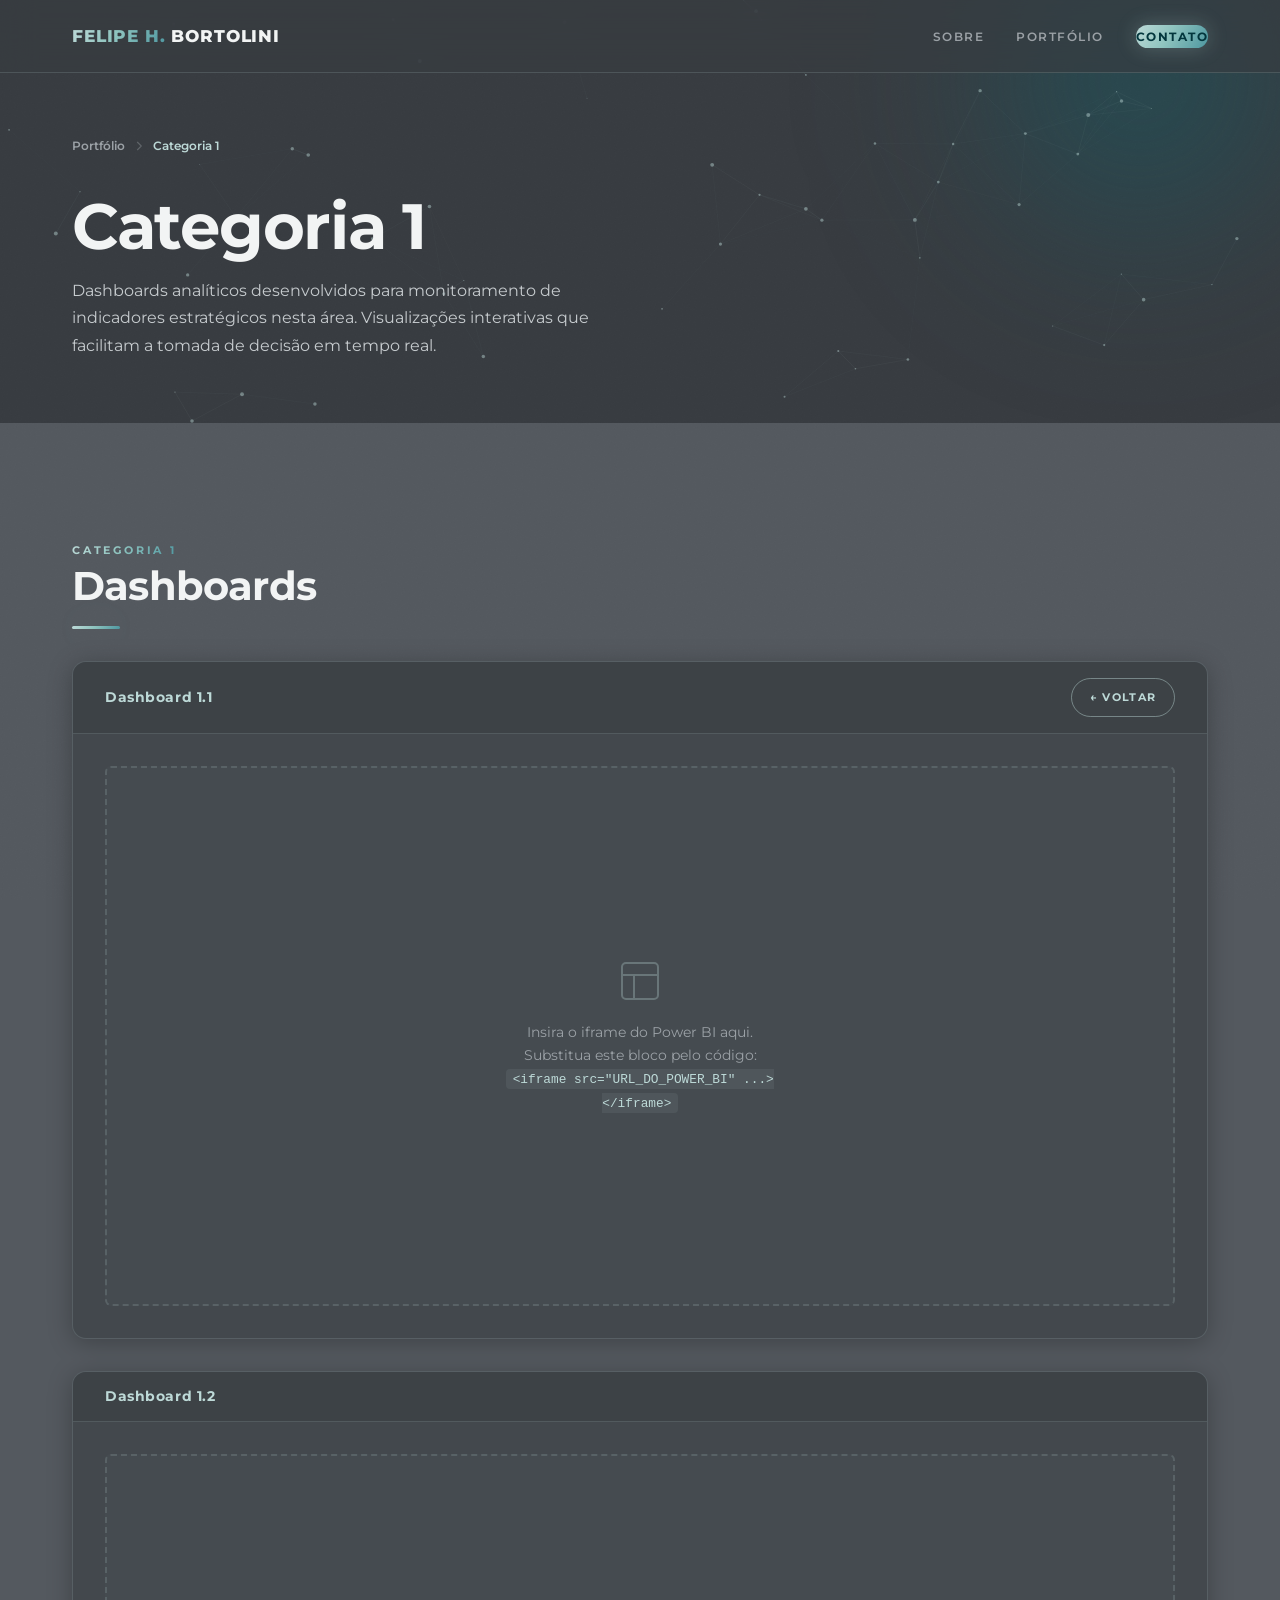
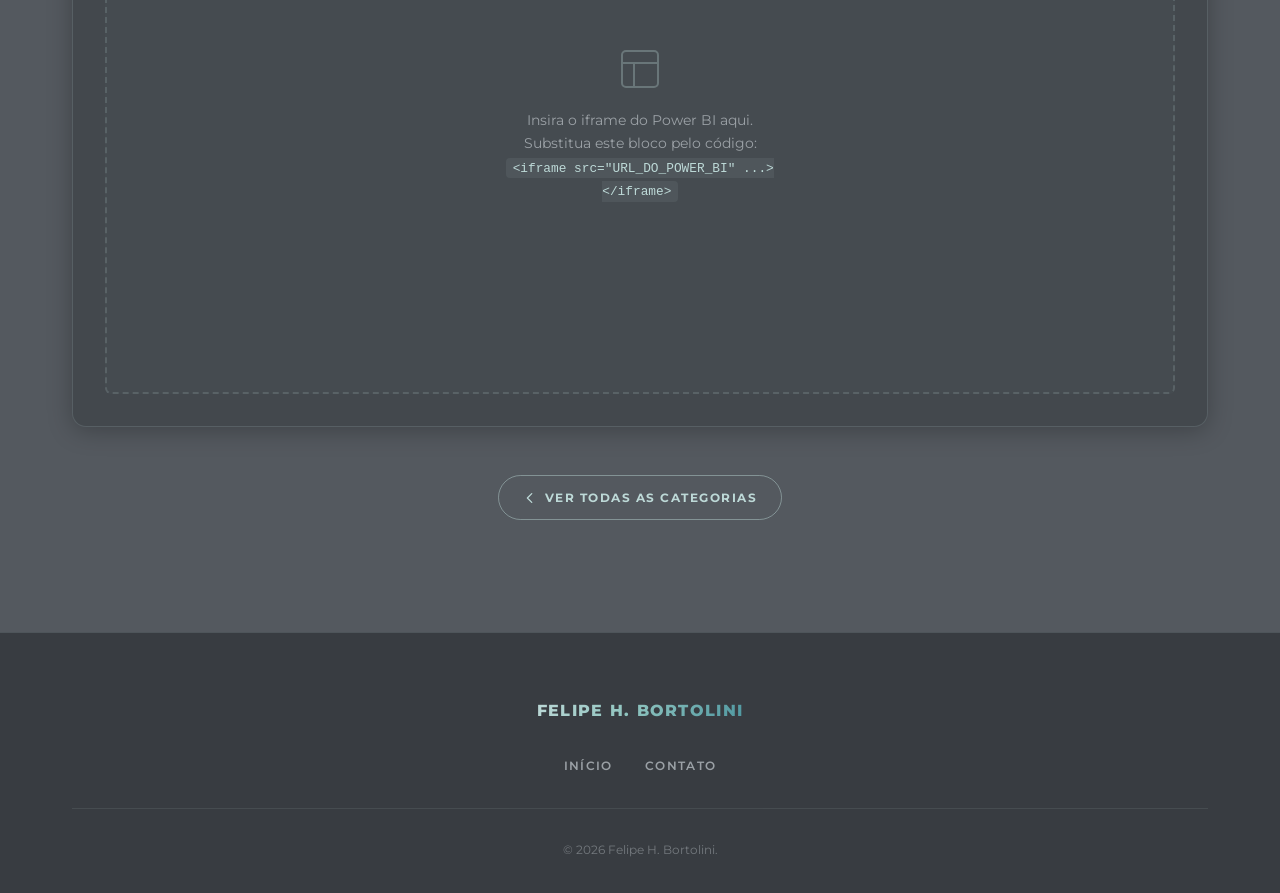
==== pages/categoria-1.html @ 75990753 "feat: portfólio inicial com rebrand visual completo Landing page com hero aurora + partículas, galer" ====
<!DOCTYPE html>
<html lang="pt-BR">
<head>
  <meta charset="UTF-8" />
  <meta name="viewport" content="width=device-width, initial-scale=1.0" />
  <title>Categoria 1 — Felipe H. Bortolini</title>
  <link rel="preconnect" href="https://fonts.googleapis.com" />
  <link rel="preconnect" href="https://fonts.gstatic.com" crossorigin />
  <link href="https://fonts.googleapis.com/css2?family=Montserrat:wght@400;500;600;700;800&display=swap" rel="stylesheet" />
  <link rel="stylesheet" href="../assets/css/style.css" />
</head>
<body>

  <header class="header" role="banner">
    <nav class="nav container" aria-label="Navegação principal">
      <a href="../index.html" class="nav-logo">
        <span>Felipe H.</span> Bortolini
      </a>
      <ul class="nav-links" id="nav-links">
        <li><a href="../index.html#sobre">Sobre</a></li>
        <li><a href="../index.html#categorias">Portfólio</a></li>
        <li><a href="../index.html#contato" class="nav-cta">Contato</a></li>
      </ul>
      <button class="nav-toggle" aria-label="Abrir menu" aria-expanded="false" aria-controls="nav-links">
        <span></span><span></span><span></span>
      </button>
    </nav>
  </header>

  <main>

    <section class="page-hero" aria-labelledby="page-title">
      <div class="container">
        <nav class="breadcrumb" aria-label="Localização">
          <a href="../index.html">Portfólio</a>
          <svg width="12" height="12" viewBox="0 0 16 16" fill="none" aria-hidden="true">
            <path d="M6 3l5 5-5 5" stroke="currentColor" stroke-width="1.5" stroke-linecap="round" stroke-linejoin="round"/>
          </svg>
          <span>Categoria 1</span>
        </nav>
        <h1 id="page-title">Categoria 1</h1>
        <p>
          Dashboards analíticos desenvolvidos para monitoramento de indicadores estratégicos
          nesta área. Visualizações interativas que facilitam a tomada de decisão em tempo real.
        </p>
      </div>
    </section>

    <section class="section dashboards-section" aria-labelledby="dashboards-title">
      <div class="container">
        <div class="section-header" style="text-align:left; margin-bottom: 2rem;">
          <p class="section-eyebrow">Categoria 1</p>
          <h2 id="dashboards-title">Dashboards</h2>
          <hr class="divider" style="margin: 1rem 0;" aria-hidden="true" />
        </div>

        <div class="dashboards-grid">

          <div class="iframe-wrapper">
            <div class="iframe-header">
              <h4>Dashboard 1.1</h4>
              <a href="../index.html#categorias" class="btn btn-outline btn-sm">← Voltar</a>
            </div>
            <div class="iframe-placeholder" role="region" aria-label="Área do iframe">
              <svg width="48" height="48" viewBox="0 0 24 24" fill="none" stroke="currentColor" stroke-width="1" aria-hidden="true">
                <rect x="3" y="3" width="18" height="18" rx="2"/><path d="M3 9h18M9 21V9"/>
              </svg>
              <p>
                Insira o iframe do Power BI aqui.<br/>
                Substitua este bloco pelo código:<br/>
                <code>&lt;iframe src="URL_DO_POWER_BI" ...&gt;&lt;/iframe&gt;</code>
              </p>
            </div>
          </div>

          <div class="iframe-wrapper">
            <div class="iframe-header">
              <h4>Dashboard 1.2</h4>
            </div>
            <div class="iframe-placeholder" role="region" aria-label="Área do iframe">
              <svg width="48" height="48" viewBox="0 0 24 24" fill="none" stroke="currentColor" stroke-width="1" aria-hidden="true">
                <rect x="3" y="3" width="18" height="18" rx="2"/><path d="M3 9h18M9 21V9"/>
              </svg>
              <p>
                Insira o iframe do Power BI aqui.<br/>
                Substitua este bloco pelo código:<br/>
                <code>&lt;iframe src="URL_DO_POWER_BI" ...&gt;&lt;/iframe&gt;</code>
              </p>
            </div>
          </div>

        </div>

        <div style="text-align:center; margin-top: 3rem;">
          <a href="../index.html#categorias" class="btn btn-outline">
            <svg width="14" height="14" viewBox="0 0 16 16" fill="none" aria-hidden="true">
              <path d="M10 3L5 8l5 5" stroke="currentColor" stroke-width="1.5" stroke-linecap="round" stroke-linejoin="round"/>
            </svg>
            Ver todas as categorias
          </a>
        </div>
      </div>
    </section>

  </main>

  <footer class="footer" role="contentinfo">
    <div class="container">
      <div class="footer-inner">
        <p class="footer-logo">Felipe H. Bortolini</p>
        <nav class="footer-links" aria-label="Links do rodapé">
          <a href="../index.html">Início</a>
          <a href="../index.html#contato">Contato</a>
        </nav>
        <p class="footer-copy">&copy; <span id="year"></span> Felipe H. Bortolini.</p>
      </div>
    </div>
  </footer>

  <script>document.getElementById('year').textContent = new Date().getFullYear();</script>
  <script src="../assets/js/main.js"></script>
</body>
</html>
---- assets/css/style.css ----
/* ============================================================
   DESIGN TOKENS — REBRAND v2
   Base: cinza médio · Acentos: Blue Whale + Jet Stream
   ============================================================ */
:root {
  /* Superfícies — escala de cinza médio */
  --bg:           #54595F;   /* fundo principal — cinza médio */
  --bg-deep:      #43484D;   /* seções alternadas */
  --bg-deeper:    #383C41;   /* footer / hero base */
  --surface:      rgba(255, 255, 255, 0.055);
  --surface-hover:rgba(255, 255, 255, 0.09);
  --stroke:       rgba(189, 217, 215, 0.16);
  --stroke-bright:rgba(189, 217, 215, 0.45);

  /* Marca */
  --teal:         #03363D;   /* blue whale */
  --teal-bright:  #0E5E68;
  --jet:          #BDD9D7;   /* jet stream */
  --jet-soft:     rgba(189, 217, 215, 0.65);

  /* Texto */
  --ink:          #F2F4F4;
  --ink-muted:    #C6CBCE;
  --ink-faint:    #9BA1A6;

  /* Gradientes assinatura */
  --grad-accent:  linear-gradient(120deg, #BDD9D7 0%, #8FC4BF 45%, #4E97A0 100%);
  --grad-card:    linear-gradient(160deg, rgba(189,217,215,0.14), rgba(189,217,215,0.02) 55%);

  --font-family: 'Montserrat', sans-serif;

  --spacing-xs:  0.5rem;
  --spacing-sm:  1rem;
  --spacing-md:  2rem;
  --spacing-lg:  4rem;
  --spacing-xl:  7rem;

  --radius-sm: 6px;
  --radius-md: 14px;
  --radius-lg: 22px;

  --shadow-card: 0 4px 24px rgba(0, 0, 0, 0.25);
  --shadow-card-hover: 0 18px 48px rgba(0, 0, 0, 0.4), 0 0 0 1px var(--stroke-bright);
  --shadow-glow: 0 0 40px rgba(189, 217, 215, 0.18);

  --transition: 0.3s cubic-bezier(0.4, 0, 0.2, 1);
}

/* ============================================================
   RESET & BASE
   ============================================================ */
*, *::before, *::after { box-sizing: border-box; margin: 0; padding: 0; }

html { scroll-behavior: smooth; }

body {
  font-family: var(--font-family);
  background-color: var(--bg);
  color: var(--ink-muted);
  line-height: 1.7;
  font-size: 16px;
  -webkit-font-smoothing: antialiased;
  overflow-x: hidden;
}

/* Textura de grão sutil sobre todo o site */
body::before {
  content: '';
  position: fixed;
  inset: 0;
  z-index: 1;
  pointer-events: none;
  opacity: 0.35;
  background-image: url("data:image/svg+xml,%3Csvg xmlns='http://www.w3.org/2000/svg' width='160' height='160'%3E%3Cfilter id='n'%3E%3CfeTurbulence type='fractalNoise' baseFrequency='0.85' numOctaves='2'/%3E%3CfeColorMatrix type='saturate' values='0'/%3E%3CfeComponentTransfer%3E%3CfeFuncA type='linear' slope='0.04'/%3E%3C/feComponentTransfer%3E%3C/filter%3E%3Crect width='100%25' height='100%25' filter='url(%23n)'/%3E%3C/svg%3E");
}

img { max-width: 100%; display: block; }
a  { color: inherit; text-decoration: none; }
ul { list-style: none; }

::selection { background: var(--jet); color: var(--teal); }

::-webkit-scrollbar { width: 10px; }
::-webkit-scrollbar-track { background: var(--bg-deeper); }
::-webkit-scrollbar-thumb {
  background: linear-gradient(var(--jet-soft), var(--teal-bright));
  border-radius: 5px;
}

/* ============================================================
   TYPOGRAPHY
   ============================================================ */
h1, h2, h3, h4 {
  color: var(--ink);
  font-weight: 700;
  line-height: 1.2;
  letter-spacing: -0.02em;
}

h1 { font-size: clamp(2.2rem, 5.5vw, 4rem); }
h2 { font-size: clamp(1.6rem, 3.2vw, 2.5rem); }
h3 { font-size: clamp(1.1rem, 2vw, 1.4rem); }
h4 { font-size: 1rem; }

p { font-weight: 400; }

.text-muted { color: var(--ink-faint); font-size: 0.875rem; }

/* Texto com gradiente — assinatura do rebrand */
.grad-text {
  background: var(--grad-accent);
  -webkit-background-clip: text;
  background-clip: text;
  -webkit-text-fill-color: transparent;
  color: transparent;
}

/* ============================================================
   LAYOUT UTILITIES
   ============================================================ */
.container {
  max-width: 1200px;
  margin: 0 auto;
  padding: 0 var(--spacing-md);
  position: relative;
  z-index: 2;
}

.section { padding: var(--spacing-xl) 0; position: relative; }

.text-center { text-align: center; }

/* ============================================================
   SCROLL PROGRESS BAR (injetada via JS)
   ============================================================ */
.scroll-progress {
  position: fixed;
  top: 0; left: 0;
  height: 3px;
  width: 0%;
  background: var(--grad-accent);
  z-index: 999;
  box-shadow: 0 0 12px rgba(189, 217, 215, 0.6);
  transition: width 0.1s linear;
}

/* ============================================================
   HEADER / NAVBAR
   ============================================================ */
.header {
  position: fixed;
  top: 0; left: 0; right: 0;
  z-index: 100;
  background: rgba(56, 60, 65, 0.65);
  backdrop-filter: blur(16px);
  -webkit-backdrop-filter: blur(16px);
  border-bottom: 1px solid var(--stroke);
  transition: box-shadow var(--transition), background var(--transition);
}

.header.scrolled {
  background: rgba(56, 60, 65, 0.88);
  box-shadow: 0 4px 30px rgba(0, 0, 0, 0.35);
}

.nav {
  display: flex;
  align-items: center;
  justify-content: space-between;
  height: 72px;
}

.nav-logo {
  font-size: 1.05rem;
  font-weight: 800;
  color: var(--ink);
  letter-spacing: 0.05em;
  text-transform: uppercase;
  position: relative;
}

.nav-logo span {
  background: var(--grad-accent);
  -webkit-background-clip: text;
  background-clip: text;
  -webkit-text-fill-color: transparent;
}

.nav-links {
  display: flex;
  gap: var(--spacing-md);
  align-items: center;
}

.nav-links a {
  font-size: 0.78rem;
  font-weight: 600;
  color: var(--ink-faint);
  text-transform: uppercase;
  letter-spacing: 0.12em;
  position: relative;
  padding: 0.25rem 0;
  transition: color var(--transition);
}

.nav-links a:not(.nav-cta)::after {
  content: '';
  position: absolute;
  left: 0; bottom: 0;
  width: 100%;
  height: 1.5px;
  background: var(--grad-accent);
  transform: scaleX(0);
  transform-origin: right;
  transition: transform var(--transition);
}

.nav-links a:hover::after,
.nav-links a.active::after {
  transform: scaleX(1);
  transform-origin: left;
}

.nav-links a:hover,
.nav-links a.active {
  color: var(--jet);
}

.nav-cta {
  background: var(--grad-accent);
  color: var(--teal) !important;
  padding: 0.5rem 1.25rem;
  border-radius: 100px;
  font-weight: 700 !important;
  box-shadow: 0 0 20px rgba(189, 217, 215, 0.25);
  transition: transform var(--transition), box-shadow var(--transition) !important;
}

.nav-cta:hover {
  transform: translateY(-2px);
  box-shadow: 0 0 32px rgba(189, 217, 215, 0.45);
}

.nav-toggle {
  display: none;
  flex-direction: column;
  gap: 5px;
  cursor: pointer;
  padding: var(--spacing-xs);
  background: none;
  border: none;
}

.nav-toggle span {
  display: block;
  width: 24px;
  height: 2px;
  background: var(--jet);
  border-radius: 2px;
  transition: var(--transition);
}

/* ============================================================
   HERO — aurora + partículas
   ============================================================ */
.hero {
  padding-top: calc(72px + var(--spacing-xl));
  padding-bottom: var(--spacing-xl);
  background: var(--bg-deeper);
  text-align: center;
  position: relative;
  overflow: hidden;
  min-height: 92vh;
  display: flex;
  align-items: center;
}

.hero .container { width: 100%; }

/* Aurora — blobs animados */
.hero::before,
.hero::after {
  content: '';
  position: absolute;
  border-radius: 50%;
  filter: blur(90px);
  opacity: 0.5;
  pointer-events: none;
}

.hero::before {
  width: 640px; height: 640px;
  background: radial-gradient(circle, rgba(14, 94, 104, 0.85), transparent 65%);
  top: -180px; left: -140px;
  animation: drift-a 18s ease-in-out infinite alternate;
}

.hero::after {
  width: 540px; height: 540px;
  background: radial-gradient(circle, rgba(189, 217, 215, 0.28), transparent 60%);
  bottom: -160px; right: -120px;
  animation: drift-b 22s ease-in-out infinite alternate;
}

@keyframes drift-a {
  from { transform: translate(0, 0) scale(1); }
  to   { transform: translate(120px, 80px) scale(1.15); }
}

@keyframes drift-b {
  from { transform: translate(0, 0) scale(1); }
  to   { transform: translate(-100px, -70px) scale(1.2); }
}

/* Canvas de partículas (injetado via JS) */
.particles-canvas {
  position: absolute;
  inset: 0;
  z-index: 0;
  pointer-events: none;
}

.hero-eyebrow {
  display: inline-flex;
  align-items: center;
  gap: 0.5rem;
  font-size: 0.72rem;
  font-weight: 600;
  text-transform: uppercase;
  letter-spacing: 0.22em;
  color: var(--jet);
  background: rgba(189, 217, 215, 0.08);
  border: 1px solid var(--stroke);
  padding: 0.45rem 1.2rem;
  border-radius: 100px;
  margin-bottom: var(--spacing-md);
  backdrop-filter: blur(8px);
}

.hero-eyebrow::before {
  content: '';
  width: 7px; height: 7px;
  border-radius: 50%;
  background: var(--jet);
  box-shadow: 0 0 10px var(--jet);
  animation: blink 2.4s ease-in-out infinite;
}

@keyframes blink {
  0%, 100% { opacity: 1; }
  50% { opacity: 0.35; }
}

.hero h1 {
  color: var(--ink);
  max-width: 860px;
  margin: 0 auto var(--spacing-md);
}

.hero h1 em {
  font-style: normal;
  background: var(--grad-accent);
  -webkit-background-clip: text;
  background-clip: text;
  -webkit-text-fill-color: transparent;
  position: relative;
}

.hero-description {
  max-width: 640px;
  margin: 0 auto var(--spacing-lg);
  color: var(--ink-muted);
  font-size: 1.05rem;
  font-weight: 400;
  line-height: 1.9;
}

.hero-description strong { color: var(--ink) !important; }

.hero-divider {
  width: 60px;
  height: 3px;
  background: var(--grad-accent);
  margin: var(--spacing-lg) auto 0;
  border-radius: 2px;
  box-shadow: var(--shadow-glow);
}

/* Stats animados no hero */
.hero-stats {
  display: flex;
  justify-content: center;
  gap: clamp(1.5rem, 5vw, 4rem);
  margin-top: var(--spacing-lg);
  flex-wrap: wrap;
}

.stat {
  display: flex;
  flex-direction: column;
  align-items: center;
  gap: 0.25rem;
}

.stat-num {
  font-size: clamp(1.8rem, 4vw, 2.8rem);
  font-weight: 800;
  background: var(--grad-accent);
  -webkit-background-clip: text;
  background-clip: text;
  -webkit-text-fill-color: transparent;
  line-height: 1;
}

.stat-num::after { content: '+'; }

.stat-label {
  font-size: 0.7rem;
  font-weight: 600;
  text-transform: uppercase;
  letter-spacing: 0.18em;
  color: var(--ink-faint);
}

/* ============================================================
   MARQUEE — faixa de skills
   ============================================================ */
.marquee {
  overflow: hidden;
  background: var(--teal);
  border-top: 1px solid var(--stroke);
  border-bottom: 1px solid var(--stroke);
  padding: 1rem 0;
  position: relative;
  z-index: 2;
}

.marquee-track {
  display: flex;
  gap: 3rem;
  width: max-content;
  animation: marquee 28s linear infinite;
  font-size: 0.78rem;
  font-weight: 700;
  text-transform: uppercase;
  letter-spacing: 0.25em;
  color: var(--jet-soft);
  white-space: nowrap;
}

.marquee-track span { display: inline-flex; align-items: center; gap: 3rem; }

.marquee-track i {
  font-style: normal;
  color: var(--jet);
  opacity: 0.5;
}

@keyframes marquee {
  from { transform: translateX(0); }
  to   { transform: translateX(-50%); }
}

/* ============================================================
   SECTION HEADER
   ============================================================ */
.section-header {
  text-align: center;
  margin-bottom: var(--spacing-lg);
}

.section-eyebrow {
  display: inline-block;
  font-size: 0.7rem;
  font-weight: 700;
  text-transform: uppercase;
  letter-spacing: 0.25em;
  background: var(--grad-accent);
  -webkit-background-clip: text;
  background-clip: text;
  -webkit-text-fill-color: transparent;
  margin-bottom: var(--spacing-sm);
}

.section-header h2 { margin-bottom: var(--spacing-sm); }

.section-header p {
  max-width: 560px;
  margin: 0 auto;
  color: var(--ink-faint);
}

.divider {
  width: 48px;
  height: 3px;
  background: var(--grad-accent);
  border: none;
  margin: var(--spacing-md) auto;
  border-radius: 2px;
  box-shadow: var(--shadow-glow);
}

/* ============================================================
   CATEGORIES GALLERY — cards com tilt 3D + borda gradiente
   ============================================================ */
.categories {
  background: var(--bg);
  counter-reset: cat;
}

.cards-grid {
  display: grid;
  grid-template-columns: repeat(auto-fill, minmax(320px, 1fr));
  gap: var(--spacing-md);
  perspective: 1200px;
}

.card {
  counter-increment: cat;
  background: var(--grad-card), var(--bg-deep);
  border: 1px solid var(--stroke);
  border-radius: var(--radius-md);
  padding: var(--spacing-md) var(--spacing-md) calc(var(--spacing-md) * 1.25);
  display: flex;
  flex-direction: column;
  box-shadow: var(--shadow-card);
  position: relative;
  overflow: hidden;
  transform-style: preserve-3d;
  transition: transform var(--transition), box-shadow var(--transition), border-color var(--transition);
  will-change: transform;
}

/* Número fantasma gigante */
.card::before {
  content: '0' counter(cat);
  position: absolute;
  top: -1.2rem; right: -0.4rem;
  font-size: 7rem;
  font-weight: 800;
  line-height: 1;
  color: transparent;
  -webkit-text-stroke: 1.5px rgba(189, 217, 215, 0.12);
  pointer-events: none;
  transition: -webkit-text-stroke-color var(--transition), transform var(--transition);
}

.card:hover::before {
  -webkit-text-stroke-color: rgba(189, 217, 215, 0.35);
  transform: translateY(-4px);
}

/* Sheen — brilho que varre o card no hover */
.card::after {
  content: '';
  position: absolute;
  top: 0; left: -80%;
  width: 60%; height: 100%;
  background: linear-gradient(100deg, transparent, rgba(189, 217, 215, 0.08), transparent);
  transform: skewX(-20deg);
  transition: left 0.6s ease;
  pointer-events: none;
}

.card:hover::after { left: 130%; }

.card:hover {
  box-shadow: var(--shadow-card-hover);
  border-color: var(--stroke-bright);
}

.card-tag {
  font-size: 0.66rem;
  font-weight: 700;
  text-transform: uppercase;
  letter-spacing: 0.2em;
  color: var(--jet);
  background: rgba(189, 217, 215, 0.08);
  border: 1px solid var(--stroke);
  display: inline-block;
  padding: 0.3rem 0.85rem;
  border-radius: 100px;
  margin-bottom: var(--spacing-sm);
  align-self: flex-start;
}

.card h3 { margin-bottom: 0.75rem; color: var(--ink); }

.card p {
  flex: 1;
  color: var(--ink-faint);
  font-size: 0.9rem;
  line-height: 1.75;
  margin-bottom: var(--spacing-md);
}

.card-footer {
  display: flex;
  align-items: center;
  justify-content: space-between;
  gap: 1rem;
}

.card-count {
  font-size: 0.72rem;
  color: var(--ink-faint);
  font-weight: 500;
}

/* ============================================================
   BUTTONS
   ============================================================ */
.btn {
  display: inline-flex;
  align-items: center;
  gap: 0.5rem;
  font-family: var(--font-family);
  font-size: 0.78rem;
  font-weight: 700;
  text-transform: uppercase;
  letter-spacing: 0.12em;
  padding: 0.7rem 1.5rem;
  border-radius: 100px;
  border: 1.5px solid transparent;
  cursor: pointer;
  position: relative;
  overflow: hidden;
  transition: all var(--transition);
  white-space: nowrap;
}

.btn-primary {
  background: var(--grad-accent);
  color: var(--teal);
  box-shadow: 0 4px 20px rgba(189, 217, 215, 0.2);
}

.btn-primary:hover {
  transform: translateY(-2px);
  box-shadow: 0 8px 32px rgba(189, 217, 215, 0.4);
}

.btn-outline {
  background: transparent;
  color: var(--jet);
  border-color: var(--stroke-bright);
}

.btn-outline:hover {
  background: rgba(189, 217, 215, 0.1);
  border-color: var(--jet);
  transform: translateY(-2px);
  box-shadow: var(--shadow-glow);
}

.btn-sm { font-size: 0.7rem; padding: 0.55rem 1.1rem; }

.btn svg { transition: transform var(--transition); }
.btn:hover svg { transform: translateX(4px); }

/* ============================================================
   CONTACT SECTION
   ============================================================ */
.contact {
  background: var(--bg-deep);
  position: relative;
  overflow: hidden;
}

.contact::before {
  content: '';
  position: absolute;
  width: 500px; height: 500px;
  border-radius: 50%;
  background: radial-gradient(circle, rgba(14, 94, 104, 0.4), transparent 65%);
  filter: blur(80px);
  bottom: -200px; left: 50%;
  transform: translateX(-50%);
  pointer-events: none;
}

.contact-wrapper {
  max-width: 700px;
  margin: 0 auto;
  background: var(--surface);
  border: 1px solid var(--stroke);
  border-radius: var(--radius-lg);
  padding: clamp(1.5rem, 4vw, 3rem);
  backdrop-filter: blur(12px);
  position: relative;
  z-index: 2;
}

.form-grid {
  display: grid;
  grid-template-columns: 1fr 1fr;
  gap: var(--spacing-sm);
}

.form-group {
  display: flex;
  flex-direction: column;
  gap: 0.4rem;
}

.form-group.full { grid-column: 1 / -1; }

.form-group label {
  font-size: 0.7rem;
  font-weight: 700;
  text-transform: uppercase;
  letter-spacing: 0.15em;
  color: var(--jet);
}

.form-group input,
.form-group select,
.form-group textarea {
  font-family: var(--font-family);
  font-size: 0.9rem;
  padding: 0.85rem 1.1rem;
  border: 1.5px solid var(--stroke);
  border-radius: var(--radius-sm);
  background: rgba(56, 60, 65, 0.6);
  color: var(--ink);
  outline: none;
  transition: border-color var(--transition), box-shadow var(--transition), background var(--transition);
  width: 100%;
}

.form-group select option { background: var(--bg-deeper); }

.form-group input:focus,
.form-group select:focus,
.form-group textarea:focus {
  border-color: var(--jet);
  background: rgba(56, 60, 65, 0.9);
  box-shadow: 0 0 0 3px rgba(189, 217, 215, 0.12), var(--shadow-glow);
}

.form-group input::placeholder,
.form-group textarea::placeholder { color: var(--ink-faint); }

.form-group textarea { resize: vertical; min-height: 130px; }

.form-submit { margin-top: var(--spacing-md); text-align: center; }

.form-note {
  font-size: 0.72rem;
  color: var(--ink-faint);
  margin-top: 0.6rem;
}

.form-success {
  display: none;
  text-align: center;
  padding: var(--spacing-md);
  background: rgba(189, 217, 215, 0.08);
  border: 1px solid var(--stroke-bright);
  border-radius: var(--radius-md);
  color: var(--jet);
  font-weight: 600;
}

/* ============================================================
   FOOTER
   ============================================================ */
.footer {
  background: var(--bg-deeper);
  padding: var(--spacing-lg) 0 var(--spacing-md);
  border-top: 1px solid var(--stroke);
  position: relative;
  z-index: 2;
}

.footer-inner {
  display: flex;
  flex-direction: column;
  align-items: center;
  text-align: center;
  gap: var(--spacing-md);
}

.footer-logo {
  font-size: 1rem;
  font-weight: 800;
  letter-spacing: 0.08em;
  text-transform: uppercase;
  background: var(--grad-accent);
  -webkit-background-clip: text;
  background-clip: text;
  -webkit-text-fill-color: transparent;
}

.footer-links {
  display: flex;
  gap: var(--spacing-md);
  flex-wrap: wrap;
  justify-content: center;
}

.footer-links a {
  font-size: 0.72rem;
  font-weight: 600;
  text-transform: uppercase;
  letter-spacing: 0.12em;
  color: var(--ink-faint);
  transition: color var(--transition);
}

.footer-links a:hover { color: var(--jet); }

.footer-copy {
  font-size: 0.72rem;
  color: var(--ink-faint);
  opacity: 0.6;
  border-top: 1px solid var(--stroke);
  padding-top: var(--spacing-md);
  width: 100%;
  text-align: center;
}

/* ============================================================
   CATEGORY PAGE
   ============================================================ */
.page-hero {
  padding-top: calc(72px + var(--spacing-lg));
  padding-bottom: var(--spacing-lg);
  background: var(--bg-deeper);
  position: relative;
  overflow: hidden;
}

.page-hero::before {
  content: '';
  position: absolute;
  width: 480px; height: 480px;
  border-radius: 50%;
  background: radial-gradient(circle, rgba(14, 94, 104, 0.6), transparent 65%);
  filter: blur(80px);
  top: -160px; right: -100px;
  pointer-events: none;
  animation: drift-b 20s ease-in-out infinite alternate;
}

.breadcrumb {
  display: flex;
  align-items: center;
  gap: 0.5rem;
  margin-bottom: var(--spacing-md);
  font-size: 0.75rem;
  color: var(--ink-faint);
  position: relative;
  z-index: 2;
}

.breadcrumb a {
  color: var(--ink-faint);
  font-weight: 600;
  transition: color var(--transition);
}

.breadcrumb a:hover { color: var(--jet); }
.breadcrumb span { color: var(--jet); font-weight: 600; }
.breadcrumb svg { opacity: 0.4; }

.page-hero h1 {
  color: var(--ink);
  margin-bottom: 0.75rem;
  position: relative;
  z-index: 2;
}

.page-hero p {
  color: var(--ink-muted);
  max-width: 580px;
  font-size: 1rem;
  position: relative;
  z-index: 2;
}

.dashboards-section { background: var(--bg); }

.dashboards-grid {
  display: grid;
  grid-template-columns: 1fr;
  gap: var(--spacing-md);
}

.iframe-wrapper {
  background: var(--bg-deep);
  border: 1px solid var(--stroke);
  border-radius: var(--radius-md);
  overflow: hidden;
  box-shadow: var(--shadow-card);
  transition: border-color var(--transition), box-shadow var(--transition);
}

.iframe-wrapper:hover {
  border-color: var(--stroke-bright);
  box-shadow: var(--shadow-card-hover);
}

.iframe-header {
  display: flex;
  align-items: center;
  justify-content: space-between;
  padding: 1rem var(--spacing-md);
  border-bottom: 1px solid var(--stroke);
  background: rgba(56, 60, 65, 0.5);
}

.iframe-header h4 { color: var(--jet); font-size: 0.9rem; letter-spacing: 0.04em; }

.iframe-placeholder {
  height: 540px;
  display: flex;
  flex-direction: column;
  align-items: center;
  justify-content: center;
  gap: var(--spacing-sm);
  background: rgba(189, 217, 215, 0.02);
  border: 2px dashed var(--stroke);
  margin: var(--spacing-md);
  border-radius: var(--radius-sm);
}

.iframe-placeholder svg { opacity: 0.3; color: var(--jet); }

.iframe-placeholder p {
  font-size: 0.85rem;
  color: var(--ink-faint);
  text-align: center;
  max-width: 340px;
  line-height: 1.7;
}

.iframe-placeholder code {
  font-family: 'Courier New', monospace;
  background: rgba(189, 217, 215, 0.08);
  padding: 0.2em 0.5em;
  border-radius: 4px;
  font-size: 0.8rem;
  color: var(--jet);
}

/* ============================================================
   RESPONSIVE
   ============================================================ */
@media (max-width: 768px) {
  .nav-links { display: none; }
  .nav-links.open {
    display: flex;
    flex-direction: column;
    position: absolute;
    top: 72px; left: 0; right: 0;
    background: rgba(56, 60, 65, 0.97);
    backdrop-filter: blur(16px);
    padding: var(--spacing-md);
    gap: var(--spacing-sm);
    border-top: 1px solid var(--stroke);
  }
  .nav-toggle { display: flex; }

  .form-grid { grid-template-columns: 1fr; }
  .cards-grid { grid-template-columns: 1fr; }

  .hero { min-height: auto; padding-top: calc(72px + var(--spacing-lg)); }
  .hero::before, .hero::after { filter: blur(60px); }
}

@media (prefers-reduced-motion: reduce) {
  *, *::before, *::after {
    animation-duration: 0.01ms !important;
    animation-iteration-count: 1 !important;
    transition-duration: 0.01ms !important;
  }
  html { scroll-behavior: auto; }
}
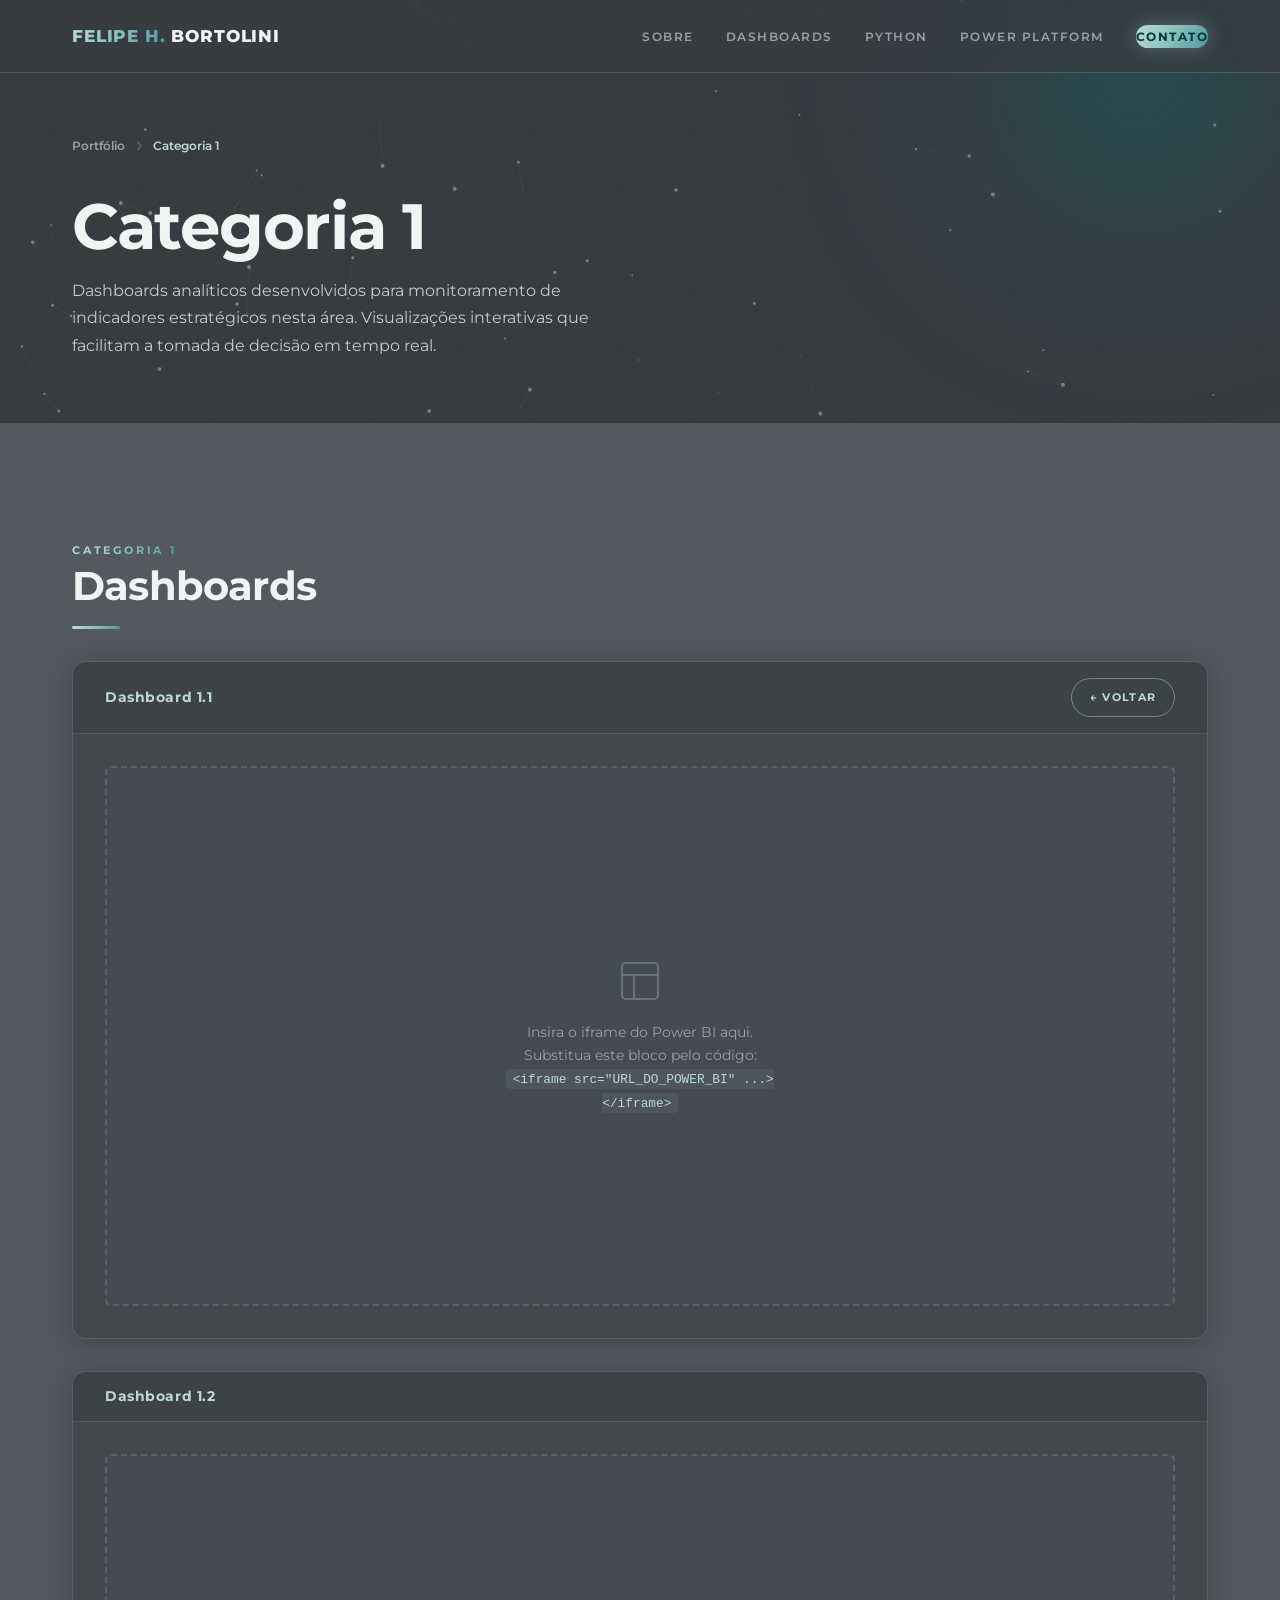
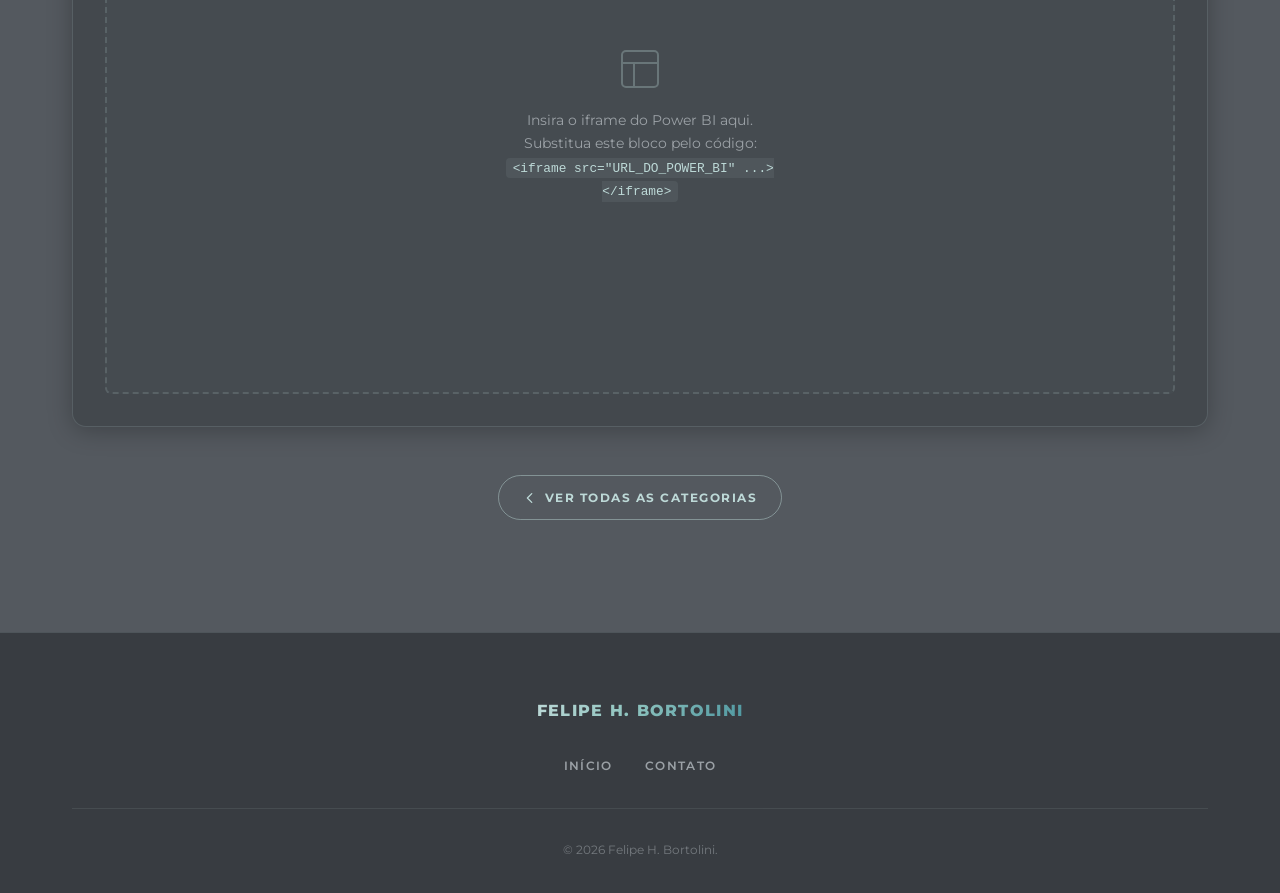
==== commit 01797f14: "feat: add Python and Power Platform sections + hero upgrade - New Python section with 3 category car" ====
--- a/pages/categoria-1.html
+++ b/pages/categoria-1.html
@@ -18,7 +18,9 @@
       </a>
       <ul class="nav-links" id="nav-links">
         <li><a href="../index.html#sobre">Sobre</a></li>
-        <li><a href="../index.html#categorias">Portfólio</a></li>
+        <li><a href="../index.html#categorias">Dashboards</a></li>
+        <li><a href="../index.html#python">Python</a></li>
+        <li><a href="../index.html#power-platform">Power Platform</a></li>
         <li><a href="../index.html#contato" class="nav-cta">Contato</a></li>
       </ul>
       <button class="nav-toggle" aria-label="Abrir menu" aria-expanded="false" aria-controls="nav-links">
--- a/assets/css/style.css
+++ b/assets/css/style.css
@@ -386,6 +386,66 @@
   box-shadow: var(--shadow-glow);
 }
 
+/* Segmentos de empresas atendidas */
+.hero-segments {
+  margin-top: var(--spacing-lg);
+  display: flex;
+  flex-direction: column;
+  align-items: center;
+  gap: 1rem;
+}
+
+.segments-label {
+  display: inline-flex;
+  align-items: center;
+  gap: 0.9rem;
+  font-size: 0.66rem;
+  font-weight: 700;
+  text-transform: uppercase;
+  letter-spacing: 0.3em;
+  color: var(--ink-faint);
+}
+
+.segments-label::before,
+.segments-label::after {
+  content: '';
+  width: 42px;
+  height: 1px;
+}
+
+.segments-label::before { background: linear-gradient(90deg, transparent, var(--jet-soft)); }
+.segments-label::after  { background: linear-gradient(90deg, var(--jet-soft), transparent); }
+
+.segments-row {
+  display: flex;
+  flex-wrap: wrap;
+  justify-content: center;
+  gap: 0.6rem;
+  max-width: 680px;
+}
+
+.segment-pill {
+  font-size: 0.68rem;
+  font-weight: 600;
+  letter-spacing: 0.1em;
+  text-transform: uppercase;
+  color: var(--ink-muted);
+  padding: 0.45rem 1.15rem;
+  border-radius: 100px;
+  border: 1px solid var(--stroke);
+  background: linear-gradient(160deg, rgba(189, 217, 215, 0.08), rgba(189, 217, 215, 0.015));
+  backdrop-filter: blur(6px);
+  transition: all var(--transition);
+  cursor: default;
+}
+
+.segment-pill:hover {
+  color: var(--jet);
+  border-color: var(--stroke-bright);
+  box-shadow: var(--shadow-glow);
+  transform: translateY(-3px);
+}
+
 /* Stats animados no hero */
 .hero-stats {
   display: flex;
@@ -484,6 +544,15 @@
 
 .section-header h2 { margin-bottom: var(--spacing-sm); }
 
+/* Palavra-chave em gradiente nos títulos de seção */
+.section-header h2 em {
+  font-style: normal;
+  background: var(--grad-accent);
+  -webkit-background-clip: text;
+  background-clip: text;
+  -webkit-text-fill-color: transparent;
+}
+
 .section-header p {
   max-width: 560px;
   margin: 0 auto;
@@ -507,6 +576,54 @@
   background: var(--bg);
   counter-reset: cat;
 }
+
+/* Seção alternada — fundo profundo com aurora à direita */
+.section-alt {
+  background: var(--bg-deep);
+  overflow: hidden;
+}
+
+.section-alt::before {
+  content: '';
+  position: absolute;
+  width: 560px; height: 560px;
+  border-radius: 50%;
+  background: radial-gradient(circle, rgba(14, 94, 104, 0.5), transparent 65%);
+  filter: blur(90px);
+  top: -180px; right: -160px;
+  pointer-events: none;
+  animation: drift-b 24s ease-in-out infinite alternate;
+}
+
+/* Variante — glow jet stream à esquerda */
+.section-glow-left {
+  overflow: hidden;
+}
+
+.section-glow-left::before {
+  content: '';
+  position: absolute;
+  width: 520px; height: 520px;
+  border-radius: 50%;
+  background: radial-gradient(circle, rgba(189, 217, 215, 0.14), transparent 60%);
+  filter: blur(90px);
+  bottom: -180px; left: -160px;
+  pointer-events: none;
+  animation: drift-a 26s ease-in-out infinite alternate;
+}
+
+/* Linha separadora luminosa entre seções */
+.glow-line {
+  height: 1px;
+  border: none;
+  margin: 0;
+  background: linear-gradient(90deg, transparent 8%, rgba(189, 217, 215, 0.35) 50%, transparent 92%);
+  position: relative;
+  z-index: 2;
+}
+
+/* Compensa o header fixo nos saltos de âncora */
+section[id] { scroll-margin-top: 84px; }
 
 .cards-grid {
   display: grid;
@@ -517,7 +634,10 @@
 
 .card {
   counter-increment: cat;
-  background: var(--grad-card), var(--bg-deep);
+  /* 1ª camada: glow radial que segue o mouse (--mx/--my via JS) */
+  background:
+    radial-gradient(240px circle at var(--mx, 50%) var(--my, -30%), rgba(189, 217, 215, 0.09), transparent 65%),
+    var(--grad-card), var(--bg-deep);
   border: 1px solid var(--stroke);
   border-radius: var(--radius-md);
   padding: var(--spacing-md) var(--spacing-md) calc(var(--spacing-md) * 1.25);
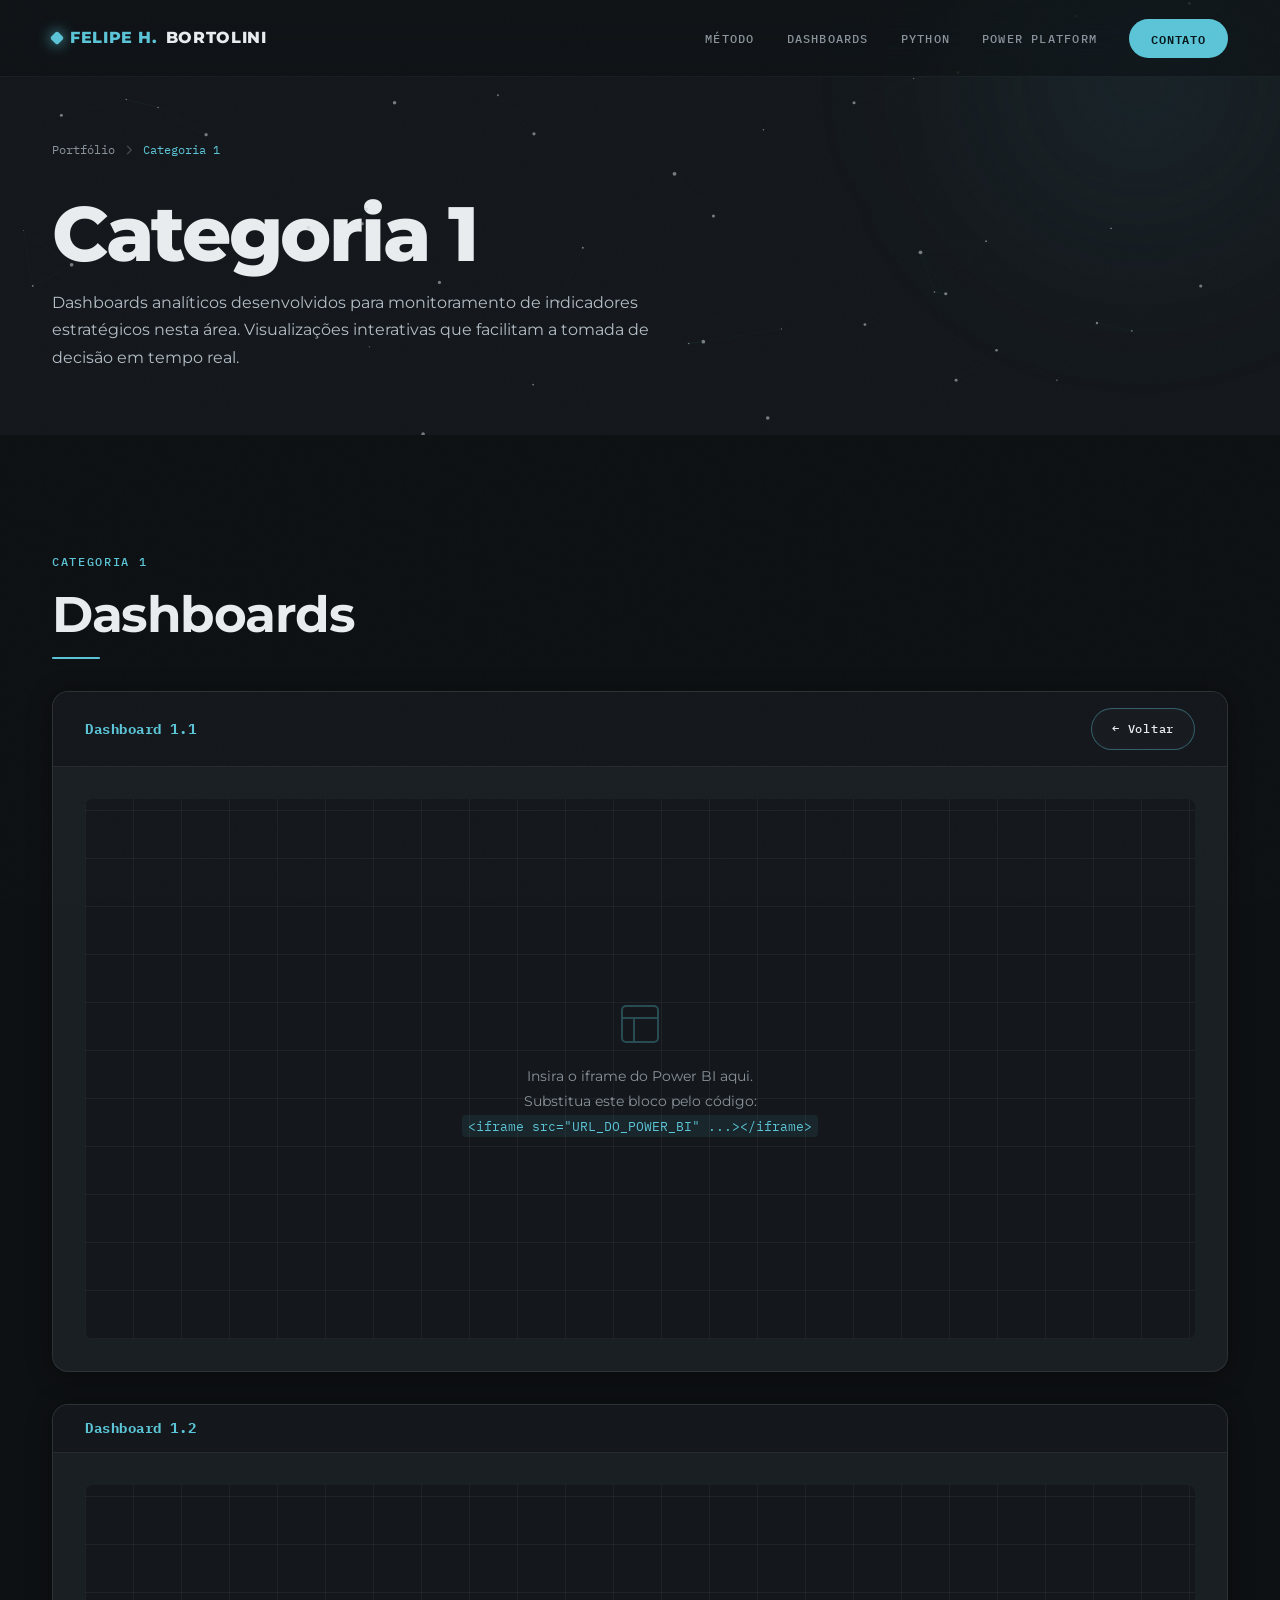
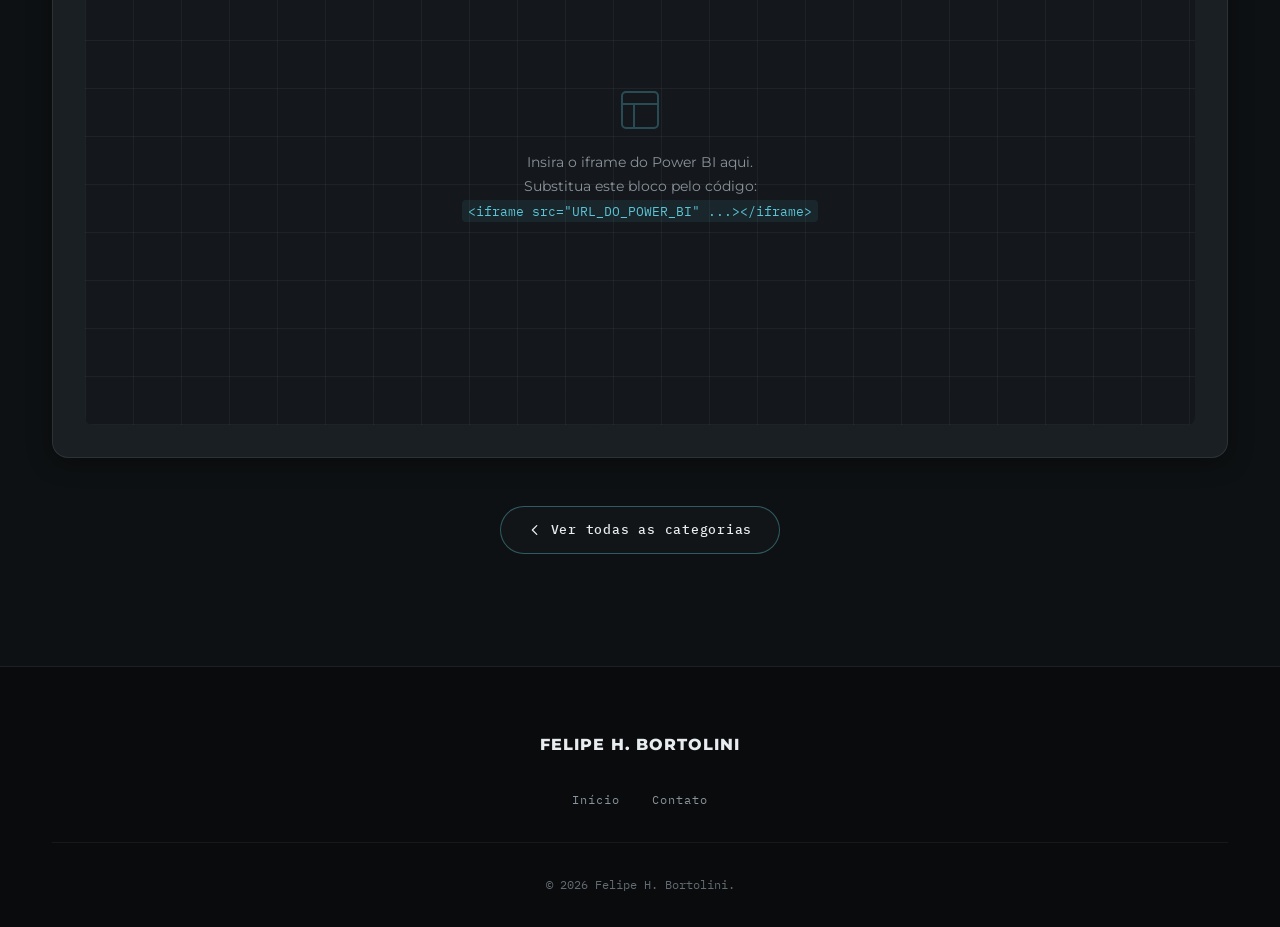
==== commit a3b3a487: "feat: rebrand visual "Aço Fundido & Platina" + componentes 21st.dev - Nova paleta escura premium (ob" ====
--- a/pages/categoria-1.html
+++ b/pages/categoria-1.html
@@ -17,7 +17,7 @@
         <span>Felipe H.</span> Bortolini
       </a>
       <ul class="nav-links" id="nav-links">
-        <li><a href="../index.html#sobre">Sobre</a></li>
+        <li><a href="../index.html#metodo">Método</a></li>
         <li><a href="../index.html#categorias">Dashboards</a></li>
         <li><a href="../index.html#python">Python</a></li>
         <li><a href="../index.html#power-platform">Power Platform</a></li>
--- a/assets/css/style.css
+++ b/assets/css/style.css
@@ -1,49 +1,73 @@
-/* ============================================================
-   DESIGN TOKENS — REBRAND v2
-   Base: cinza médio · Acentos: Blue Whale + Jet Stream
+@import url('https://fonts.googleapis.com/css2?family=Montserrat:wght@400;500;600;700;800&family=IBM+Plex+Mono:wght@400;500;600&display=swap');
+
+/* ============================================================
+   AÇO FUNDIDO & PLATINA — Design System
+   Engenheiro de Projetos · Indústria pesada
+   Base obsidiana · Acento ciano-aço · Metal líquido
    ============================================================ */
 :root {
-  /* Superfícies — escala de cinza médio */
-  --bg:           #54595F;   /* fundo principal — cinza médio */
-  --bg-deep:      #43484D;   /* seções alternadas */
-  --bg-deeper:    #383C41;   /* footer / hero base */
-  --surface:      rgba(255, 255, 255, 0.055);
-  --surface-hover:rgba(255, 255, 255, 0.09);
-  --stroke:       rgba(189, 217, 215, 0.16);
-  --stroke-bright:rgba(189, 217, 215, 0.45);
-
-  /* Marca */
-  --teal:         #03363D;   /* blue whale */
-  --teal-bright:  #0E5E68;
-  --jet:          #BDD9D7;   /* jet stream */
-  --jet-soft:     rgba(189, 217, 215, 0.65);
+  /* Superfícies — escala obsidiana → grafite */
+  --char:        #090B0D;   /* mais profundo (footer/vignette) */
+  --obsidian:    #0E1113;   /* fundo principal */
+  --graphite-2:  #14181C;   /* seções alternadas */
+  --graphite:    #1A1F24;   /* superfícies / cards */
+  --graphite-up: #222a30;   /* elevações / hover */
+
+  /* Metal */
+  --platinum:    #E8ECEF;   /* tinta principal / luz */
+  --silver-1:    #9AA7B0;
+  --silver-2:    #C6CED4;
+  --steel:       #5BC4D6;   /* acento ciano-aço */
+  --steel-bright:#7FD8E6;
+  --steel-deep:  #2E8C9B;
+  --steel-ink:   #07171b;   /* texto sobre acento */
 
   /* Texto */
-  --ink:          #F2F4F4;
-  --ink-muted:    #C6CBCE;
-  --ink-faint:    #9BA1A6;
-
-  /* Gradientes assinatura */
-  --grad-accent:  linear-gradient(120deg, #BDD9D7 0%, #8FC4BF 45%, #4E97A0 100%);
-  --grad-card:    linear-gradient(160deg, rgba(189,217,215,0.14), rgba(189,217,215,0.02) 55%);
-
-  --font-family: 'Montserrat', sans-serif;
-
-  --spacing-xs:  0.5rem;
-  --spacing-sm:  1rem;
-  --spacing-md:  2rem;
-  --spacing-lg:  4rem;
-  --spacing-xl:  7rem;
-
-  --radius-sm: 6px;
-  --radius-md: 14px;
-  --radius-lg: 22px;
-
-  --shadow-card: 0 4px 24px rgba(0, 0, 0, 0.25);
-  --shadow-card-hover: 0 18px 48px rgba(0, 0, 0, 0.4), 0 0 0 1px var(--stroke-bright);
-  --shadow-glow: 0 0 40px rgba(189, 217, 215, 0.18);
-
-  --transition: 0.3s cubic-bezier(0.4, 0, 0.2, 1);
+  --ink:         #E8ECEF;
+  --ink-muted:   #B4BEC6;
+  --ink-faint:   #8A939B;
+
+  /* Traços / linhas */
+  --stroke:      rgba(232, 236, 239, 0.09);
+  --stroke-soft: rgba(232, 236, 239, 0.05);
+  --stroke-steel:rgba(91, 196, 214, 0.40);
+
+  /* Gradiente metálico (uso deliberado: assinatura do hero) */
+  --metal:       linear-gradient(115deg, #8C99A2 0%, #E8ECEF 38%, #C6CED4 55%, #8C99A2 100%);
+
+  /* Tipografia */
+  --font:        'Montserrat', system-ui, sans-serif;
+  --mono:        'IBM Plex Mono', ui-monospace, 'Courier New', monospace;
+
+  /* Espaçamento */
+  --sp-xs: 0.5rem;
+  --sp-sm: 1rem;
+  --sp-md: 2rem;
+  --sp-lg: 4rem;
+  --sp-xl: 7rem;
+
+  /* Raio */
+  --r-sm: 8px;
+  --r-md: 16px;
+  --r-lg: 24px;
+
+  /* Sombra */
+  --sh-1: 0 4px 24px rgba(0, 0, 0, 0.40);
+  --sh-2: 0 24px 60px rgba(0, 0, 0, 0.55);
+  --glow-steel: 0 0 36px rgba(91, 196, 214, 0.22);
+
+  /* Easing premium (ease-out-expo / quint) */
+  --ease: cubic-bezier(0.16, 1, 0.3, 1);
+  --t: 0.45s var(--ease);
+
+  /* Camadas (z-index semântico) */
+  --z-bg: 0;
+  --z-base: 1;
+  --z-raised: 5;
+  --z-header: 100;
+  --z-progress: 120;
+  --z-overlay: 200;
+  --z-grain: 300;
 }
 
 /* ============================================================
@@ -51,194 +75,205 @@
    ============================================================ */
 *, *::before, *::after { box-sizing: border-box; margin: 0; padding: 0; }
 
-html { scroll-behavior: smooth; }
+html { scroll-behavior: smooth; -webkit-text-size-adjust: 100%; }
 
 body {
-  font-family: var(--font-family);
-  background-color: var(--bg);
+  font-family: var(--font);
+  background: var(--obsidian);
   color: var(--ink-muted);
   line-height: 1.7;
   font-size: 16px;
   -webkit-font-smoothing: antialiased;
+  text-rendering: optimizeLegibility;
   overflow-x: hidden;
 }
 
-/* Textura de grão sutil sobre todo o site */
-body::before {
+/* Grão de filme — sutil, sobre tudo */
+body::after {
   content: '';
   position: fixed;
   inset: 0;
-  z-index: 1;
+  z-index: var(--z-grain);
   pointer-events: none;
-  opacity: 0.35;
-  background-image: url("data:image/svg+xml,%3Csvg xmlns='http://www.w3.org/2000/svg' width='160' height='160'%3E%3Cfilter id='n'%3E%3CfeTurbulence type='fractalNoise' baseFrequency='0.85' numOctaves='2'/%3E%3CfeColorMatrix type='saturate' values='0'/%3E%3CfeComponentTransfer%3E%3CfeFuncA type='linear' slope='0.04'/%3E%3C/feComponentTransfer%3E%3C/filter%3E%3Crect width='100%25' height='100%25' filter='url(%23n)'/%3E%3C/svg%3E");
+  opacity: 0.30;
+  mix-blend-mode: overlay;
+  background-image: url("data:image/svg+xml,%3Csvg xmlns='http://www.w3.org/2000/svg' width='180' height='180'%3E%3Cfilter id='n'%3E%3CfeTurbulence type='fractalNoise' baseFrequency='0.9' numOctaves='2'/%3E%3CfeColorMatrix type='saturate' values='0'/%3E%3CfeComponentTransfer%3E%3CfeFuncA type='linear' slope='0.05'/%3E%3C/feComponentTransfer%3E%3C/filter%3E%3Crect width='100%25' height='100%25' filter='url(%23n)'/%3E%3C/svg%3E");
 }
 
 img { max-width: 100%; display: block; }
-a  { color: inherit; text-decoration: none; }
-ul { list-style: none; }
-
-::selection { background: var(--jet); color: var(--teal); }
-
-::-webkit-scrollbar { width: 10px; }
-::-webkit-scrollbar-track { background: var(--bg-deeper); }
+a { color: inherit; text-decoration: none; }
+ul, ol { list-style: none; }
+button { font-family: inherit; }
+
+::selection { background: var(--steel); color: var(--steel-ink); }
+
+::-webkit-scrollbar { width: 11px; }
+::-webkit-scrollbar-track { background: var(--char); }
 ::-webkit-scrollbar-thumb {
-  background: linear-gradient(var(--jet-soft), var(--teal-bright));
-  border-radius: 5px;
-}
-
-/* ============================================================
-   TYPOGRAPHY
+  background: linear-gradient(var(--steel-deep), var(--graphite-up));
+  border-radius: 6px;
+  border: 2px solid var(--char);
+}
+
+/* ============================================================
+   TIPOGRAFIA
    ============================================================ */
 h1, h2, h3, h4 {
   color: var(--ink);
   font-weight: 700;
-  line-height: 1.2;
-  letter-spacing: -0.02em;
-}
-
-h1 { font-size: clamp(2.2rem, 5.5vw, 4rem); }
-h2 { font-size: clamp(1.6rem, 3.2vw, 2.5rem); }
-h3 { font-size: clamp(1.1rem, 2vw, 1.4rem); }
-h4 { font-size: 1rem; }
-
-p { font-weight: 400; }
-
-.text-muted { color: var(--ink-faint); font-size: 0.875rem; }
-
-/* Texto com gradiente — assinatura do rebrand */
-.grad-text {
-  background: var(--grad-accent);
-  -webkit-background-clip: text;
-  background-clip: text;
-  -webkit-text-fill-color: transparent;
-  color: transparent;
-}
-
-/* ============================================================
-   LAYOUT UTILITIES
+  line-height: 1.08;
+  letter-spacing: -0.03em;
+  text-wrap: balance;
+}
+
+h1 { font-size: clamp(2.4rem, 6vw, 5rem); font-weight: 800; }
+h2 { font-size: clamp(1.9rem, 4vw, 3.1rem); }
+h3 { font-size: clamp(1.15rem, 2vw, 1.5rem); }
+h4 { font-size: 1rem; letter-spacing: -0.01em; }
+
+p { font-weight: 400; text-wrap: pretty; }
+
+/* Acento em headings: cor sólida (sem gradient-text reflexo) */
+h1 .accent, h2 .accent, h3 .accent { color: var(--steel); font-style: normal; }
+
+.mono { font-family: var(--mono); }
+
+/* Kicker técnico — usado com parcimônia, não em toda seção */
+.kicker {
+  display: inline-flex;
+  align-items: center;
+  gap: 0.6rem;
+  font-family: var(--mono);
+  font-size: 0.72rem;
+  font-weight: 500;
+  letter-spacing: 0.18em;
+  text-transform: uppercase;
+  color: var(--steel);
+}
+.kicker::before {
+  content: '';
+  width: 18px; height: 1px;
+  background: var(--steel);
+}
+
+/* ============================================================
+   LAYOUT
    ============================================================ */
 .container {
-  max-width: 1200px;
+  max-width: 1240px;
   margin: 0 auto;
-  padding: 0 var(--spacing-md);
-  position: relative;
-  z-index: 2;
-}
-
-.section { padding: var(--spacing-xl) 0; position: relative; }
-
-.text-center { text-align: center; }
-
-/* ============================================================
-   SCROLL PROGRESS BAR (injetada via JS)
+  padding: 0 var(--sp-md);
+  position: relative;
+  z-index: var(--z-base);
+}
+
+.section { padding: var(--sp-xl) 0; position: relative; }
+
+section[id] { scroll-margin-top: 90px; }
+
+/* ============================================================
+   BARRA DE PROGRESSO (injetada via JS)
    ============================================================ */
 .scroll-progress {
   position: fixed;
   top: 0; left: 0;
-  height: 3px;
+  height: 2px;
   width: 0%;
-  background: var(--grad-accent);
-  z-index: 999;
-  box-shadow: 0 0 12px rgba(189, 217, 215, 0.6);
-  transition: width 0.1s linear;
-}
-
-/* ============================================================
-   HEADER / NAVBAR
+  background: linear-gradient(90deg, var(--steel-deep), var(--steel), var(--platinum));
+  z-index: var(--z-progress);
+  box-shadow: 0 0 14px rgba(91, 196, 214, 0.6);
+}
+
+/* ============================================================
+   HEADER / NAV
    ============================================================ */
 .header {
   position: fixed;
-  top: 0; left: 0; right: 0;
-  z-index: 100;
-  background: rgba(56, 60, 65, 0.65);
-  backdrop-filter: blur(16px);
-  -webkit-backdrop-filter: blur(16px);
-  border-bottom: 1px solid var(--stroke);
-  transition: box-shadow var(--transition), background var(--transition);
-}
-
+  inset: 0 0 auto 0;
+  z-index: var(--z-header);
+  background: rgba(14, 17, 19, 0.55);
+  backdrop-filter: blur(18px) saturate(140%);
+  -webkit-backdrop-filter: blur(18px) saturate(140%);
+  border-bottom: 1px solid var(--stroke-soft);
+  transition: background var(--t), border-color var(--t), box-shadow var(--t);
+}
 .header.scrolled {
-  background: rgba(56, 60, 65, 0.88);
-  box-shadow: 0 4px 30px rgba(0, 0, 0, 0.35);
+  background: rgba(10, 12, 14, 0.85);
+  border-bottom-color: var(--stroke);
+  box-shadow: 0 10px 40px rgba(0, 0, 0, 0.45);
 }
 
 .nav {
   display: flex;
   align-items: center;
   justify-content: space-between;
-  height: 72px;
+  height: 76px;
 }
 
 .nav-logo {
-  font-size: 1.05rem;
+  font-size: 1rem;
   font-weight: 800;
   color: var(--ink);
-  letter-spacing: 0.05em;
+  letter-spacing: 0.04em;
   text-transform: uppercase;
-  position: relative;
-}
-
-.nav-logo span {
-  background: var(--grad-accent);
-  -webkit-background-clip: text;
-  background-clip: text;
-  -webkit-text-fill-color: transparent;
-}
+  display: inline-flex;
+  align-items: center;
+  gap: 0.5rem;
+}
+.nav-logo::before {
+  content: '';
+  width: 10px; height: 10px;
+  border-radius: 2px;
+  background: var(--steel);
+  box-shadow: 0 0 14px var(--steel);
+  transform: rotate(45deg);
+}
+.nav-logo span { color: var(--steel); }
 
 .nav-links {
   display: flex;
-  gap: var(--spacing-md);
-  align-items: center;
-}
-
+  gap: var(--sp-md);
+  align-items: center;
+}
 .nav-links a {
-  font-size: 0.78rem;
-  font-weight: 600;
+  font-family: var(--mono);
+  font-size: 0.76rem;
+  font-weight: 500;
   color: var(--ink-faint);
   text-transform: uppercase;
-  letter-spacing: 0.12em;
-  position: relative;
-  padding: 0.25rem 0;
-  transition: color var(--transition);
-}
-
+  letter-spacing: 0.1em;
+  position: relative;
+  padding: 0.4rem 0;
+  transition: color var(--t);
+}
 .nav-links a:not(.nav-cta)::after {
   content: '';
   position: absolute;
-  left: 0; bottom: 0;
-  width: 100%;
-  height: 1.5px;
-  background: var(--grad-accent);
+  left: 0; bottom: -2px;
+  width: 100%; height: 1px;
+  background: var(--steel);
   transform: scaleX(0);
   transform-origin: right;
-  transition: transform var(--transition);
-}
-
-.nav-links a:hover::after,
-.nav-links a.active::after {
-  transform: scaleX(1);
-  transform-origin: left;
-}
-
-.nav-links a:hover,
-.nav-links a.active {
-  color: var(--jet);
-}
+  transition: transform var(--t);
+}
+.nav-links a:not(.nav-cta):hover::after,
+.nav-links a.active::after { transform: scaleX(1); transform-origin: left; }
+.nav-links a:hover, .nav-links a.active { color: var(--ink); }
 
 .nav-cta {
-  background: var(--grad-accent);
-  color: var(--teal) !important;
-  padding: 0.5rem 1.25rem;
+  color: var(--steel-ink) !important;
+  background: var(--steel);
+  padding: 0.6rem 1.35rem !important;
   border-radius: 100px;
-  font-weight: 700 !important;
-  box-shadow: 0 0 20px rgba(189, 217, 215, 0.25);
-  transition: transform var(--transition), box-shadow var(--transition) !important;
-}
-
+  font-weight: 600 !important;
+  letter-spacing: 0.08em !important;
+  box-shadow: 0 0 0 0 rgba(91, 196, 214, 0.5);
+  transition: transform var(--t), box-shadow var(--t), background var(--t);
+}
 .nav-cta:hover {
   transform: translateY(-2px);
-  box-shadow: 0 0 32px rgba(189, 217, 215, 0.45);
+  background: var(--steel-bright);
+  box-shadow: 0 8px 28px rgba(91, 196, 214, 0.4);
 }
 
 .nav-toggle {
@@ -246,847 +281,848 @@
   flex-direction: column;
   gap: 5px;
   cursor: pointer;
-  padding: var(--spacing-xs);
+  padding: var(--sp-xs);
   background: none;
   border: none;
 }
-
 .nav-toggle span {
   display: block;
-  width: 24px;
-  height: 2px;
-  background: var(--jet);
+  width: 24px; height: 2px;
+  background: var(--ink);
   border-radius: 2px;
-  transition: var(--transition);
-}
-
-/* ============================================================
-   HERO — aurora + partículas
+  transition: var(--t);
+}
+
+/* ============================================================
+   HERO — metal líquido (three.js) + partículas + título
    ============================================================ */
 .hero {
-  padding-top: calc(72px + var(--spacing-xl));
-  padding-bottom: var(--spacing-xl);
-  background: var(--bg-deeper);
-  text-align: center;
-  position: relative;
+  position: relative;
+  min-height: 100vh;
+  display: flex;
+  align-items: center;
+  padding: calc(76px + var(--sp-lg)) 0 var(--sp-lg);
   overflow: hidden;
-  min-height: 92vh;
-  display: flex;
-  align-items: center;
-}
-
-.hero .container { width: 100%; }
-
-/* Aurora — blobs animados */
-.hero::before,
-.hero::after {
-  content: '';
-  position: absolute;
-  border-radius: 50%;
-  filter: blur(90px);
-  opacity: 0.5;
+  background: var(--obsidian);
+}
+
+.hero-bg {
+  position: absolute;
+  inset: 0;
+  z-index: var(--z-bg);
+  /* Fallback estático (sem WebGL): metal radial */
+  background:
+    radial-gradient(120% 90% at 70% 15%, rgba(91, 196, 214, 0.10), transparent 55%),
+    radial-gradient(90% 80% at 20% 90%, rgba(154, 167, 176, 0.10), transparent 60%),
+    linear-gradient(160deg, #14181c, #0a0c0e 70%);
+}
+.metal-canvas, .particles-canvas {
+  position: absolute;
+  inset: 0;
+  width: 100%;
+  height: 100%;
+  display: block;
+}
+.particles-canvas { z-index: 1; pointer-events: none; }
+
+/* Vinheta para legibilidade do texto */
+.hero-vignette {
+  position: absolute;
+  inset: 0;
+  z-index: 2;
   pointer-events: none;
-}
-
-.hero::before {
-  width: 640px; height: 640px;
-  background: radial-gradient(circle, rgba(14, 94, 104, 0.85), transparent 65%);
-  top: -180px; left: -140px;
-  animation: drift-a 18s ease-in-out infinite alternate;
-}
-
-.hero::after {
-  width: 540px; height: 540px;
-  background: radial-gradient(circle, rgba(189, 217, 215, 0.28), transparent 60%);
-  bottom: -160px; right: -120px;
-  animation: drift-b 22s ease-in-out infinite alternate;
-}
-
-@keyframes drift-a {
-  from { transform: translate(0, 0) scale(1); }
-  to   { transform: translate(120px, 80px) scale(1.15); }
-}
-
-@keyframes drift-b {
-  from { transform: translate(0, 0) scale(1); }
-  to   { transform: translate(-100px, -70px) scale(1.2); }
-}
-
-/* Canvas de partículas (injetado via JS) */
-.particles-canvas {
-  position: absolute;
-  inset: 0;
-  z-index: 0;
-  pointer-events: none;
+  background:
+    radial-gradient(120% 120% at 50% 40%, transparent 30%, rgba(9, 11, 13, 0.55) 75%, rgba(9, 11, 13, 0.85)),
+    linear-gradient(180deg, transparent 55%, var(--obsidian));
+}
+
+.hero-inner {
+  z-index: var(--z-raised);
+  max-width: 920px;
 }
 
 .hero-eyebrow {
   display: inline-flex;
   align-items: center;
-  gap: 0.5rem;
-  font-size: 0.72rem;
-  font-weight: 600;
+  gap: 0.65rem;
+  font-family: var(--mono);
+  font-size: 0.74rem;
+  font-weight: 500;
   text-transform: uppercase;
-  letter-spacing: 0.22em;
-  color: var(--jet);
-  background: rgba(189, 217, 215, 0.08);
+  letter-spacing: 0.16em;
+  color: var(--ink-muted);
+  background: rgba(232, 236, 239, 0.04);
   border: 1px solid var(--stroke);
-  padding: 0.45rem 1.2rem;
+  padding: 0.5rem 1.1rem;
   border-radius: 100px;
-  margin-bottom: var(--spacing-md);
+  margin-bottom: var(--sp-md);
   backdrop-filter: blur(8px);
 }
-
 .hero-eyebrow::before {
   content: '';
   width: 7px; height: 7px;
   border-radius: 50%;
-  background: var(--jet);
-  box-shadow: 0 0 10px var(--jet);
-  animation: blink 2.4s ease-in-out infinite;
-}
-
-@keyframes blink {
-  0%, 100% { opacity: 1; }
-  50% { opacity: 0.35; }
-}
-
-.hero h1 {
-  color: var(--ink);
-  max-width: 860px;
-  margin: 0 auto var(--spacing-md);
-}
-
-.hero h1 em {
-  font-style: normal;
-  background: var(--grad-accent);
+  background: var(--steel);
+  box-shadow: 0 0 12px var(--steel);
+  animation: pulse 2.4s var(--ease) infinite;
+}
+@keyframes pulse { 0%, 100% { opacity: 1; } 50% { opacity: 0.3; } }
+
+.hero-title {
+  font-size: clamp(2.4rem, 6.2vw, 5rem);
+  letter-spacing: -0.035em;
+  margin-bottom: var(--sp-md);
+  max-width: 16ch;
+}
+
+/* Rotador de palavra (componente IV adaptado) */
+.rotator {
+  display: inline-grid;
+  vertical-align: bottom;
+  overflow: hidden;
+  height: 1.08em;
+}
+.rotator-word {
+  grid-area: 1 / 1;
+  display: inline-block;
+  background: var(--metal);
+  background-size: 200% auto;
   -webkit-background-clip: text;
   background-clip: text;
   -webkit-text-fill-color: transparent;
-  position: relative;
-}
-
-.hero-description {
-  max-width: 640px;
-  margin: 0 auto var(--spacing-lg);
+  color: transparent;
+  opacity: 0;
+  transform: translateY(110%);
+  transition: transform 0.7s var(--ease), opacity 0.7s var(--ease);
+  animation: sheen 6s linear infinite;
+  will-change: transform, opacity;
+}
+.rotator-word.is-active { opacity: 1; transform: translateY(0); }
+.rotator-word.is-out { opacity: 0; transform: translateY(-110%); }
+@keyframes sheen { to { background-position: 200% center; } }
+
+.hero-desc {
+  max-width: 60ch;
   color: var(--ink-muted);
-  font-size: 1.05rem;
+  font-size: clamp(1rem, 1.4vw, 1.15rem);
+  line-height: 1.85;
+  margin-bottom: var(--sp-lg);
+}
+.hero-desc strong { color: var(--ink); font-weight: 600; }
+
+.hero-actions {
+  display: flex;
+  flex-wrap: wrap;
+  gap: var(--sp-sm);
+  align-items: center;
+}
+
+/* ============================================================
+   SPEC BAR — métricas como datasheet industrial (não SaaS)
+   ============================================================ */
+.spec-bar {
+  position: relative;
+  z-index: var(--z-base);
+  border-top: 1px solid var(--stroke);
+  border-bottom: 1px solid var(--stroke);
+  background: var(--graphite-2);
+}
+.spec-grid {
+  display: flex;
+  flex-wrap: wrap;
+  align-items: stretch;
+}
+.spec {
+  flex: 1 1 0;
+  min-width: 150px;
+  display: flex;
+  flex-direction: column;
+  gap: 0.35rem;
+  padding: var(--sp-md) var(--sp-sm);
+  border-left: 1px solid var(--stroke);
+}
+.spec:first-child { border-left: none; }
+.spec-value {
+  font-family: var(--mono);
+  font-size: clamp(1.8rem, 3.4vw, 2.6rem);
+  font-weight: 600;
+  color: var(--ink);
+  line-height: 1;
+  letter-spacing: -0.02em;
+  display: inline-flex;
+  align-items: baseline;
+}
+.spec-value::after { content: attr(data-suffix); color: var(--steel); font-size: 0.55em; margin-left: 0.1em; }
+.spec-label {
+  font-family: var(--mono);
+  font-size: 0.7rem;
   font-weight: 400;
-  line-height: 1.9;
-}
-
-.hero-description strong { color: var(--ink) !important; }
-
-.hero-divider {
-  width: 60px;
-  height: 3px;
-  background: var(--grad-accent);
-  margin: var(--spacing-lg) auto 0;
-  border-radius: 2px;
-  box-shadow: var(--shadow-glow);
-}
-
-/* Segmentos de empresas atendidas */
-.hero-segments {
-  margin-top: var(--spacing-lg);
-  display: flex;
-  flex-direction: column;
-  align-items: center;
-  gap: 1rem;
-}
-
-.segments-label {
-  display: inline-flex;
-  align-items: center;
-  gap: 0.9rem;
-  font-size: 0.66rem;
-  font-weight: 700;
   text-transform: uppercase;
-  letter-spacing: 0.3em;
+  letter-spacing: 0.14em;
   color: var(--ink-faint);
 }
 
-.segments-label::before,
-.segments-label::after {
-  content: '';
-  width: 42px;
-  height: 1px;
-}
-
-.segments-label::before { background: linear-gradient(90deg, transparent, var(--jet-soft)); }
-.segments-label::after  { background: linear-gradient(90deg, var(--jet-soft), transparent); }
-
-.segments-row {
+/* ============================================================
+   SETORES — strip de segmentos reais
+   ============================================================ */
+.sectors {
+  padding: var(--sp-lg) 0;
+  background: var(--obsidian);
+  text-align: center;
+}
+.sectors-label {
+  font-family: var(--mono);
+  font-size: 0.72rem;
+  letter-spacing: 0.24em;
+  text-transform: uppercase;
+  color: var(--ink-faint);
+  margin-bottom: var(--sp-md);
+}
+.sectors-row {
   display: flex;
   flex-wrap: wrap;
   justify-content: center;
-  gap: 0.6rem;
-  max-width: 680px;
-}
-
-.segment-pill {
-  font-size: 0.68rem;
-  font-weight: 600;
-  letter-spacing: 0.1em;
-  text-transform: uppercase;
+  gap: 0.7rem;
+}
+.sector-pill {
+  font-size: 0.82rem;
+  font-weight: 500;
+  letter-spacing: 0.02em;
   color: var(--ink-muted);
-  padding: 0.45rem 1.15rem;
+  padding: 0.6rem 1.3rem;
   border-radius: 100px;
   border: 1px solid var(--stroke);
-  background: linear-gradient(160deg, rgba(189, 217, 215, 0.08), rgba(189, 217, 215, 0.015));
+  background: var(--graphite);
+  transition: color var(--t), border-color var(--t), transform var(--t), box-shadow var(--t);
+}
+.sector-pill:hover {
+  color: var(--ink);
+  border-color: var(--stroke-steel);
+  transform: translateY(-3px);
+  box-shadow: var(--glow-steel);
+}
+
+/* ============================================================
+   SECTION HEADER
+   ============================================================ */
+.section-head {
+  display: flex;
+  align-items: flex-end;
+  justify-content: space-between;
+  gap: var(--sp-md);
+  margin-bottom: var(--sp-lg);
+  flex-wrap: wrap;
+}
+.section-head .head-text { max-width: 640px; }
+.section-head h2 { margin: var(--sp-sm) 0 0.75rem; }
+.section-head h2 .accent { color: var(--steel); }
+.section-head p { color: var(--ink-faint); max-width: 52ch; }
+
+/* Centralizado (contato) */
+.section-head.center {
+  flex-direction: column;
+  align-items: center;
+  text-align: center;
+}
+.section-head.center p { margin-inline: auto; }
+
+/* ============================================================
+   MÉTODO — sequência numerada (números merecidos)
+   ============================================================ */
+.method { background: var(--graphite-2); position: relative; overflow: hidden; }
+.method::before {
+  content: '';
+  position: absolute;
+  width: 600px; height: 600px;
+  border-radius: 50%;
+  background: radial-gradient(circle, rgba(91, 196, 214, 0.08), transparent 65%);
+  filter: blur(80px);
+  top: -200px; right: -150px;
+  pointer-events: none;
+}
+.method-flow {
+  display: grid;
+  grid-template-columns: repeat(4, 1fr);
+  gap: 0;
+}
+.step {
+  position: relative;
+  padding: var(--sp-md) var(--sp-md) var(--sp-md) 0;
+  display: flex;
+  flex-direction: column;
+  gap: 0.85rem;
+}
+.step:not(:first-child) { padding-left: var(--sp-md); border-left: 1px solid var(--stroke); }
+.step-ico {
+  width: 44px; height: 44px;
+  display: grid;
+  place-items: center;
+  border-radius: 12px;
+  background: var(--graphite);
+  border: 1px solid var(--stroke-steel);
+  box-shadow: var(--glow-steel);
+  color: var(--steel);
+}
+.step-ico svg { width: 22px; height: 22px; }
+.step-num {
+  font-family: var(--mono);
+  font-size: 0.78rem;
+  font-weight: 600;
+  letter-spacing: 0.12em;
+  color: var(--ink-faint);
+}
+.step h3 { color: var(--ink); }
+.step p { color: var(--ink-faint); font-size: 0.92rem; line-height: 1.7; }
+
+/* ============================================================
+   WORKS — carrosséis de categoria (componente X adaptado)
+   ============================================================ */
+.works { background: var(--obsidian); overflow: hidden; }
+.works.alt { background: var(--graphite-2); }
+
+.carousel-nav { display: flex; gap: 0.6rem; }
+.carousel-btn {
+  width: 48px; height: 48px;
+  border-radius: 50%;
+  border: 1px solid var(--stroke);
+  background: var(--graphite);
+  color: var(--ink);
+  display: grid;
+  place-items: center;
+  cursor: pointer;
+  transition: border-color var(--t), background var(--t), transform var(--t), opacity var(--t);
+}
+.carousel-btn:hover:not(:disabled) {
+  border-color: var(--stroke-steel);
+  background: var(--graphite-up);
+  transform: translateY(-2px);
+}
+.carousel-btn:disabled { opacity: 0.3; cursor: not-allowed; }
+.carousel-btn svg { width: 20px; height: 20px; }
+
+.carousel { position: relative; }
+.carousel-track {
+  display: flex;
+  gap: var(--sp-md);
+  overflow-x: auto;
+  scroll-snap-type: x mandatory;
+  scroll-behavior: smooth;
+  padding: 0.5rem 0 var(--sp-md);
+  scrollbar-width: none;
+  cursor: grab;
+}
+.carousel-track::-webkit-scrollbar { display: none; }
+.carousel-track.dragging { cursor: grabbing; scroll-behavior: auto; }
+
+.work-card {
+  scroll-snap-align: start;
+  flex: 0 0 clamp(280px, 32vw, 400px);
+  display: flex;
+  flex-direction: column;
+  background: var(--graphite);
+  border: 1px solid var(--stroke);
+  border-radius: var(--r-md);
+  overflow: hidden;
+  transition: transform var(--t), border-color var(--t), box-shadow var(--t);
+  will-change: transform;
+}
+.work-card:hover {
+  transform: translateY(-6px);
+  border-color: var(--stroke-steel);
+  box-shadow: var(--sh-2);
+}
+
+.work-thumb {
+  position: relative;
+  aspect-ratio: 16 / 10;
+  overflow: hidden;
+  background: var(--graphite-2);
+  border-bottom: 1px solid var(--stroke);
+}
+.work-thumb::after {
+  content: '';
+  position: absolute;
+  inset: 0;
+  background: linear-gradient(180deg, transparent 40%, rgba(10, 12, 14, 0.65));
+}
+.work-card:hover .work-thumb .thumb-art { transform: scale(1.06); }
+.thumb-art {
+  position: absolute;
+  inset: 0;
+  transition: transform 0.6s var(--ease);
+}
+
+.work-tag {
+  position: absolute;
+  top: 0.9rem; left: 0.9rem;
+  z-index: 2;
+  font-family: var(--mono);
+  font-size: 0.64rem;
+  letter-spacing: 0.12em;
+  text-transform: uppercase;
+  color: var(--ink);
+  background: rgba(9, 11, 13, 0.7);
+  border: 1px solid var(--stroke);
+  padding: 0.32rem 0.7rem;
+  border-radius: 100px;
   backdrop-filter: blur(6px);
-  transition: all var(--transition);
-  cursor: default;
-}
-
-.segment-pill:hover {
-  color: var(--jet);
-  border-color: var(--stroke-bright);
-  box-shadow: var(--shadow-glow);
-  transform: translateY(-3px);
-}
-
-/* Stats animados no hero */
-.hero-stats {
-  display: flex;
+}
+
+.work-body {
+  display: flex;
+  flex-direction: column;
+  gap: 0.6rem;
+  padding: 1.4rem;
+  flex: 1;
+}
+.work-body h3 { color: var(--ink); line-height: 1.2; }
+.work-body p {
+  color: var(--ink-faint);
+  font-size: 0.88rem;
+  line-height: 1.65;
+  flex: 1;
+  display: -webkit-box;
+  -webkit-line-clamp: 3;
+  -webkit-box-orient: vertical;
+  overflow: hidden;
+}
+.work-go {
+  display: inline-flex;
+  align-items: center;
+  gap: 0.45rem;
+  margin-top: 0.4rem;
+  font-family: var(--mono);
+  font-size: 0.76rem;
+  font-weight: 500;
+  letter-spacing: 0.06em;
+  color: var(--steel);
+}
+.work-go svg { transition: transform var(--t); }
+.work-card:hover .work-go svg { transform: translateX(5px); }
+
+.carousel-dots {
+  display: flex;
+  gap: 0.5rem;
+  margin-top: var(--sp-md);
+}
+.carousel-dots button {
+  width: 36px; height: 4px;
+  border-radius: 100px;
+  border: none;
+  background: var(--stroke);
+  cursor: pointer;
+  transition: background var(--t), box-shadow var(--t);
+}
+.carousel-dots button.active { background: var(--steel); box-shadow: 0 0 12px rgba(91, 196, 214, 0.5); }
+
+/* Arte CSS dos thumbnails (placeholders premium por disciplina) */
+.thumb-bi {
+  background:
+    radial-gradient(80% 120% at 80% 0%, rgba(91, 196, 214, 0.18), transparent 60%),
+    linear-gradient(160deg, #1c232a, #0e1215);
+}
+.thumb-bi::before {
+  content: '';
+  position: absolute;
+  left: 12%; right: 12%; bottom: 22%;
+  height: 42%;
+  background:
+    linear-gradient(to top, var(--steel-deep) 0%, transparent 0) 0 100% / 12% 35% no-repeat,
+    linear-gradient(to top, var(--steel) 0%, transparent 0) 18% 100% / 12% 60% no-repeat,
+    linear-gradient(to top, var(--steel-deep) 0%, transparent 0) 36% 100% / 12% 45% no-repeat,
+    linear-gradient(to top, var(--silver-1) 0%, transparent 0) 54% 100% / 12% 80% no-repeat,
+    linear-gradient(to top, var(--steel) 0%, transparent 0) 72% 100% / 12% 55% no-repeat,
+    linear-gradient(to top, var(--steel-deep) 0%, transparent 0) 90% 100% / 12% 70% no-repeat;
+  opacity: 0.85;
+}
+.thumb-py {
+  background:
+    radial-gradient(80% 120% at 20% 0%, rgba(154, 167, 176, 0.16), transparent 60%),
+    linear-gradient(160deg, #1c232a, #0e1215);
+}
+.thumb-py::before {
+  content: '> import pandas\n> def solve():\n    return insight';
+  white-space: pre;
+  position: absolute;
+  left: 10%; top: 24%;
+  font-family: var(--mono);
+  font-size: 0.7rem;
+  line-height: 1.8;
+  color: rgba(127, 216, 230, 0.7);
+}
+.thumb-pp {
+  background:
+    radial-gradient(90% 120% at 50% 0%, rgba(91, 196, 214, 0.14), transparent 60%),
+    linear-gradient(160deg, #1c232a, #0e1215);
+}
+.thumb-pp::before {
+  content: '';
+  position: absolute;
+  inset: 28% 18%;
+  background-image:
+    radial-gradient(circle 8px at 0% 50%, var(--steel) 60%, transparent 62%),
+    radial-gradient(circle 8px at 50% 0%, var(--silver-1) 60%, transparent 62%),
+    radial-gradient(circle 8px at 100% 50%, var(--steel) 60%, transparent 62%),
+    radial-gradient(circle 8px at 50% 100%, var(--silver-1) 60%, transparent 62%);
+  border: 1px dashed rgba(91, 196, 214, 0.35);
+  border-radius: 10px;
+}
+
+/* ============================================================
+   BOTÕES — padding generoso, texto nunca vaza
+   ============================================================ */
+.btn {
+  display: inline-flex;
+  align-items: center;
   justify-content: center;
-  gap: clamp(1.5rem, 5vw, 4rem);
-  margin-top: var(--spacing-lg);
-  flex-wrap: wrap;
-}
-
-.stat {
-  display: flex;
-  flex-direction: column;
-  align-items: center;
-  gap: 0.25rem;
-}
-
-.stat-num {
-  font-size: clamp(1.8rem, 4vw, 2.8rem);
-  font-weight: 800;
-  background: var(--grad-accent);
-  -webkit-background-clip: text;
-  background-clip: text;
-  -webkit-text-fill-color: transparent;
+  gap: 0.55rem;
+  font-family: var(--mono);
+  font-size: 0.8rem;
+  font-weight: 500;
+  letter-spacing: 0.06em;
   line-height: 1;
-}
-
-.stat-num::after { content: '+'; }
-
-.stat-label {
-  font-size: 0.7rem;
-  font-weight: 600;
-  text-transform: uppercase;
-  letter-spacing: 0.18em;
-  color: var(--ink-faint);
-}
-
-/* ============================================================
-   MARQUEE — faixa de skills
-   ============================================================ */
-.marquee {
+  padding: 0.95rem 1.7rem;
+  min-height: 48px;
+  border-radius: 100px;
+  border: 1px solid transparent;
+  cursor: pointer;
+  position: relative;
   overflow: hidden;
-  background: var(--teal);
-  border-top: 1px solid var(--stroke);
-  border-bottom: 1px solid var(--stroke);
-  padding: 1rem 0;
-  position: relative;
-  z-index: 2;
-}
-
-.marquee-track {
-  display: flex;
-  gap: 3rem;
-  width: max-content;
-  animation: marquee 28s linear infinite;
-  font-size: 0.78rem;
-  font-weight: 700;
-  text-transform: uppercase;
-  letter-spacing: 0.25em;
-  color: var(--jet-soft);
-  white-space: nowrap;
-}
-
-.marquee-track span { display: inline-flex; align-items: center; gap: 3rem; }
-
-.marquee-track i {
-  font-style: normal;
-  color: var(--jet);
-  opacity: 0.5;
-}
-
-@keyframes marquee {
-  from { transform: translateX(0); }
-  to   { transform: translateX(-50%); }
-}
-
-/* ============================================================
-   SECTION HEADER
-   ============================================================ */
-.section-header {
+  transition: transform var(--t), box-shadow var(--t), background var(--t), border-color var(--t), color var(--t);
   text-align: center;
-  margin-bottom: var(--spacing-lg);
-}
-
-.section-eyebrow {
-  display: inline-block;
-  font-size: 0.7rem;
-  font-weight: 700;
-  text-transform: uppercase;
-  letter-spacing: 0.25em;
-  background: var(--grad-accent);
-  -webkit-background-clip: text;
-  background-clip: text;
-  -webkit-text-fill-color: transparent;
-  margin-bottom: var(--spacing-sm);
-}
-
-.section-header h2 { margin-bottom: var(--spacing-sm); }
-
-/* Palavra-chave em gradiente nos títulos de seção */
-.section-header h2 em {
-  font-style: normal;
-  background: var(--grad-accent);
-  -webkit-background-clip: text;
-  background-clip: text;
-  -webkit-text-fill-color: transparent;
-}
-
-.section-header p {
-  max-width: 560px;
-  margin: 0 auto;
-  color: var(--ink-faint);
-}
-
-.divider {
-  width: 48px;
-  height: 3px;
-  background: var(--grad-accent);
-  border: none;
-  margin: var(--spacing-md) auto;
-  border-radius: 2px;
-  box-shadow: var(--shadow-glow);
-}
-
-/* ============================================================
-   CATEGORIES GALLERY — cards com tilt 3D + borda gradiente
-   ============================================================ */
-.categories {
-  background: var(--bg);
-  counter-reset: cat;
-}
-
-/* Seção alternada — fundo profundo com aurora à direita */
-.section-alt {
-  background: var(--bg-deep);
-  overflow: hidden;
-}
-
-.section-alt::before {
+}
+.btn-primary {
+  background: var(--steel);
+  color: var(--steel-ink);
+  box-shadow: 0 6px 24px rgba(91, 196, 214, 0.22);
+}
+.btn-primary:hover {
+  background: var(--steel-bright);
+  transform: translateY(-2px);
+  box-shadow: 0 12px 36px rgba(91, 196, 214, 0.4);
+}
+.btn-outline {
+  background: rgba(232, 236, 239, 0.02);
+  color: var(--ink);
+  border-color: var(--stroke-steel);
+}
+.btn-outline:hover {
+  background: rgba(91, 196, 214, 0.08);
+  border-color: var(--steel);
+  transform: translateY(-2px);
+  box-shadow: var(--glow-steel);
+}
+.btn-sm { font-size: 0.74rem; padding: 0.7rem 1.25rem; min-height: 42px; }
+.btn svg { flex-shrink: 0; transition: transform var(--t); }
+.btn:hover svg { transform: translateX(4px); }
+
+/* ============================================================
+   CONTATO
+   ============================================================ */
+.contact { background: var(--graphite-2); position: relative; overflow: hidden; }
+.contact::before {
   content: '';
   position: absolute;
   width: 560px; height: 560px;
   border-radius: 50%;
-  background: radial-gradient(circle, rgba(14, 94, 104, 0.5), transparent 65%);
+  background: radial-gradient(circle, rgba(91, 196, 214, 0.10), transparent 65%);
   filter: blur(90px);
-  top: -180px; right: -160px;
-  pointer-events: none;
-  animation: drift-b 24s ease-in-out infinite alternate;
-}
-
-/* Variante — glow jet stream à esquerda */
-.section-glow-left {
-  overflow: hidden;
-}
-
-.section-glow-left::before {
-  content: '';
-  position: absolute;
-  width: 520px; height: 520px;
-  border-radius: 50%;
-  background: radial-gradient(circle, rgba(189, 217, 215, 0.14), transparent 60%);
-  filter: blur(90px);
-  bottom: -180px; left: -160px;
-  pointer-events: none;
-  animation: drift-a 26s ease-in-out infinite alternate;
-}
-
-/* Linha separadora luminosa entre seções */
-.glow-line {
-  height: 1px;
-  border: none;
-  margin: 0;
-  background: linear-gradient(90deg, transparent 8%, rgba(189, 217, 215, 0.35) 50%, transparent 92%);
-  position: relative;
-  z-index: 2;
-}
-
-/* Compensa o header fixo nos saltos de âncora */
-section[id] { scroll-margin-top: 84px; }
-
-.cards-grid {
-  display: grid;
-  grid-template-columns: repeat(auto-fill, minmax(320px, 1fr));
-  gap: var(--spacing-md);
-  perspective: 1200px;
-}
-
-.card {
-  counter-increment: cat;
-  /* 1ª camada: glow radial que segue o mouse (--mx/--my via JS) */
-  background:
-    radial-gradient(240px circle at var(--mx, 50%) var(--my, -30%), rgba(189, 217, 215, 0.09), transparent 65%),
-    var(--grad-card), var(--bg-deep);
-  border: 1px solid var(--stroke);
-  border-radius: var(--radius-md);
-  padding: var(--spacing-md) var(--spacing-md) calc(var(--spacing-md) * 1.25);
-  display: flex;
-  flex-direction: column;
-  box-shadow: var(--shadow-card);
-  position: relative;
-  overflow: hidden;
-  transform-style: preserve-3d;
-  transition: transform var(--transition), box-shadow var(--transition), border-color var(--transition);
-  will-change: transform;
-}
-
-/* Número fantasma gigante */
-.card::before {
-  content: '0' counter(cat);
-  position: absolute;
-  top: -1.2rem; right: -0.4rem;
-  font-size: 7rem;
-  font-weight: 800;
-  line-height: 1;
-  color: transparent;
-  -webkit-text-stroke: 1.5px rgba(189, 217, 215, 0.12);
-  pointer-events: none;
-  transition: -webkit-text-stroke-color var(--transition), transform var(--transition);
-}
-
-.card:hover::before {
-  -webkit-text-stroke-color: rgba(189, 217, 215, 0.35);
-  transform: translateY(-4px);
-}
-
-/* Sheen — brilho que varre o card no hover */
-.card::after {
-  content: '';
-  position: absolute;
-  top: 0; left: -80%;
-  width: 60%; height: 100%;
-  background: linear-gradient(100deg, transparent, rgba(189, 217, 215, 0.08), transparent);
-  transform: skewX(-20deg);
-  transition: left 0.6s ease;
-  pointer-events: none;
-}
-
-.card:hover::after { left: 130%; }
-
-.card:hover {
-  box-shadow: var(--shadow-card-hover);
-  border-color: var(--stroke-bright);
-}
-
-.card-tag {
-  font-size: 0.66rem;
-  font-weight: 700;
-  text-transform: uppercase;
-  letter-spacing: 0.2em;
-  color: var(--jet);
-  background: rgba(189, 217, 215, 0.08);
-  border: 1px solid var(--stroke);
-  display: inline-block;
-  padding: 0.3rem 0.85rem;
-  border-radius: 100px;
-  margin-bottom: var(--spacing-sm);
-  align-self: flex-start;
-}
-
-.card h3 { margin-bottom: 0.75rem; color: var(--ink); }
-
-.card p {
-  flex: 1;
-  color: var(--ink-faint);
-  font-size: 0.9rem;
-  line-height: 1.75;
-  margin-bottom: var(--spacing-md);
-}
-
-.card-footer {
-  display: flex;
-  align-items: center;
-  justify-content: space-between;
-  gap: 1rem;
-}
-
-.card-count {
-  font-size: 0.72rem;
-  color: var(--ink-faint);
-  font-weight: 500;
-}
-
-/* ============================================================
-   BUTTONS
-   ============================================================ */
-.btn {
-  display: inline-flex;
-  align-items: center;
-  gap: 0.5rem;
-  font-family: var(--font-family);
-  font-size: 0.78rem;
-  font-weight: 700;
-  text-transform: uppercase;
-  letter-spacing: 0.12em;
-  padding: 0.7rem 1.5rem;
-  border-radius: 100px;
-  border: 1.5px solid transparent;
-  cursor: pointer;
-  position: relative;
-  overflow: hidden;
-  transition: all var(--transition);
-  white-space: nowrap;
-}
-
-.btn-primary {
-  background: var(--grad-accent);
-  color: var(--teal);
-  box-shadow: 0 4px 20px rgba(189, 217, 215, 0.2);
-}
-
-.btn-primary:hover {
-  transform: translateY(-2px);
-  box-shadow: 0 8px 32px rgba(189, 217, 215, 0.4);
-}
-
-.btn-outline {
-  background: transparent;
-  color: var(--jet);
-  border-color: var(--stroke-bright);
-}
-
-.btn-outline:hover {
-  background: rgba(189, 217, 215, 0.1);
-  border-color: var(--jet);
-  transform: translateY(-2px);
-  box-shadow: var(--shadow-glow);
-}
-
-.btn-sm { font-size: 0.7rem; padding: 0.55rem 1.1rem; }
-
-.btn svg { transition: transform var(--transition); }
-.btn:hover svg { transform: translateX(4px); }
-
-/* ============================================================
-   CONTACT SECTION
-   ============================================================ */
-.contact {
-  background: var(--bg-deep);
-  position: relative;
-  overflow: hidden;
-}
-
-.contact::before {
-  content: '';
-  position: absolute;
-  width: 500px; height: 500px;
-  border-radius: 50%;
-  background: radial-gradient(circle, rgba(14, 94, 104, 0.4), transparent 65%);
-  filter: blur(80px);
-  bottom: -200px; left: 50%;
+  bottom: -240px; left: 50%;
   transform: translateX(-50%);
   pointer-events: none;
 }
-
 .contact-wrapper {
-  max-width: 700px;
+  max-width: 720px;
   margin: 0 auto;
-  background: var(--surface);
+  background: var(--graphite);
   border: 1px solid var(--stroke);
-  border-radius: var(--radius-lg);
-  padding: clamp(1.5rem, 4vw, 3rem);
-  backdrop-filter: blur(12px);
-  position: relative;
-  z-index: 2;
-}
-
+  border-radius: var(--r-lg);
+  padding: clamp(1.6rem, 4vw, 3rem);
+  position: relative;
+  z-index: var(--z-base);
+  box-shadow: var(--sh-1);
+}
 .form-grid {
   display: grid;
   grid-template-columns: 1fr 1fr;
-  gap: var(--spacing-sm);
-}
-
-.form-group {
-  display: flex;
-  flex-direction: column;
-  gap: 0.4rem;
-}
-
+  gap: var(--sp-sm);
+}
+.form-group { display: flex; flex-direction: column; gap: 0.45rem; }
 .form-group.full { grid-column: 1 / -1; }
-
 .form-group label {
-  font-size: 0.7rem;
-  font-weight: 700;
+  font-family: var(--mono);
+  font-size: 0.72rem;
+  font-weight: 500;
   text-transform: uppercase;
-  letter-spacing: 0.15em;
-  color: var(--jet);
-}
-
+  letter-spacing: 0.1em;
+  color: var(--ink-muted);
+}
 .form-group input,
 .form-group select,
 .form-group textarea {
-  font-family: var(--font-family);
-  font-size: 0.9rem;
-  padding: 0.85rem 1.1rem;
-  border: 1.5px solid var(--stroke);
-  border-radius: var(--radius-sm);
-  background: rgba(56, 60, 65, 0.6);
+  font-family: var(--font);
+  font-size: 0.95rem;
+  padding: 0.9rem 1.1rem;
+  border: 1px solid var(--stroke);
+  border-radius: var(--r-sm);
+  background: var(--obsidian);
   color: var(--ink);
   outline: none;
-  transition: border-color var(--transition), box-shadow var(--transition), background var(--transition);
   width: 100%;
-}
-
-.form-group select option { background: var(--bg-deeper); }
-
+  transition: border-color var(--t), box-shadow var(--t);
+}
+.form-group select option { background: var(--graphite); }
 .form-group input:focus,
 .form-group select:focus,
 .form-group textarea:focus {
-  border-color: var(--jet);
-  background: rgba(56, 60, 65, 0.9);
-  box-shadow: 0 0 0 3px rgba(189, 217, 215, 0.12), var(--shadow-glow);
-}
-
+  border-color: var(--steel);
+  box-shadow: 0 0 0 3px rgba(91, 196, 214, 0.14);
+}
 .form-group input::placeholder,
 .form-group textarea::placeholder { color: var(--ink-faint); }
-
-.form-group textarea { resize: vertical; min-height: 130px; }
-
-.form-submit { margin-top: var(--spacing-md); text-align: center; }
-
-.form-note {
-  font-size: 0.72rem;
-  color: var(--ink-faint);
-  margin-top: 0.6rem;
-}
-
+.form-group textarea { resize: vertical; min-height: 140px; line-height: 1.6; }
+.form-submit {
+  margin-top: var(--sp-md);
+  display: flex;
+  flex-direction: column;
+  align-items: center;
+  gap: 0.7rem;
+}
+.form-note { font-family: var(--mono); font-size: 0.72rem; color: var(--ink-faint); }
 .form-success {
   display: none;
   text-align: center;
-  padding: var(--spacing-md);
-  background: rgba(189, 217, 215, 0.08);
-  border: 1px solid var(--stroke-bright);
-  border-radius: var(--radius-md);
-  color: var(--jet);
-  font-weight: 600;
+  padding: var(--sp-md);
+  background: rgba(91, 196, 214, 0.06);
+  border: 1px solid var(--stroke-steel);
+  border-radius: var(--r-md);
+  color: var(--steel);
+  font-weight: 500;
 }
 
 /* ============================================================
    FOOTER
    ============================================================ */
 .footer {
-  background: var(--bg-deeper);
-  padding: var(--spacing-lg) 0 var(--spacing-md);
+  background: var(--char);
+  padding: var(--sp-lg) 0 var(--sp-md);
   border-top: 1px solid var(--stroke);
   position: relative;
-  z-index: 2;
-}
-
+  z-index: var(--z-base);
+}
 .footer-inner {
   display: flex;
   flex-direction: column;
   align-items: center;
   text-align: center;
-  gap: var(--spacing-md);
-}
-
+  gap: var(--sp-md);
+}
 .footer-logo {
   font-size: 1rem;
   font-weight: 800;
-  letter-spacing: 0.08em;
+  letter-spacing: 0.06em;
   text-transform: uppercase;
-  background: var(--grad-accent);
-  -webkit-background-clip: text;
-  background-clip: text;
-  -webkit-text-fill-color: transparent;
-}
-
+  color: var(--ink);
+}
+.footer-logo span { color: var(--steel); }
 .footer-links {
   display: flex;
-  gap: var(--spacing-md);
+  gap: var(--sp-md);
   flex-wrap: wrap;
   justify-content: center;
 }
-
 .footer-links a {
-  font-size: 0.72rem;
-  font-weight: 600;
-  text-transform: uppercase;
-  letter-spacing: 0.12em;
+  font-family: var(--mono);
+  font-size: 0.74rem;
+  letter-spacing: 0.08em;
   color: var(--ink-faint);
-  transition: color var(--transition);
-}
-
-.footer-links a:hover { color: var(--jet); }
-
+  transition: color var(--t);
+}
+.footer-links a:hover { color: var(--steel); }
 .footer-copy {
+  font-family: var(--mono);
   font-size: 0.72rem;
   color: var(--ink-faint);
-  opacity: 0.6;
+  opacity: 0.7;
   border-top: 1px solid var(--stroke);
-  padding-top: var(--spacing-md);
+  padding-top: var(--sp-md);
   width: 100%;
-  text-align: center;
-}
-
-/* ============================================================
-   CATEGORY PAGE
+}
+
+/* ============================================================
+   PÁGINAS DE CATEGORIA
    ============================================================ */
 .page-hero {
-  padding-top: calc(72px + var(--spacing-lg));
-  padding-bottom: var(--spacing-lg);
-  background: var(--bg-deeper);
+  padding-top: calc(76px + var(--sp-lg));
+  padding-bottom: var(--sp-lg);
+  background: var(--graphite-2);
   position: relative;
   overflow: hidden;
 }
-
 .page-hero::before {
   content: '';
   position: absolute;
-  width: 480px; height: 480px;
+  width: 520px; height: 520px;
   border-radius: 50%;
-  background: radial-gradient(circle, rgba(14, 94, 104, 0.6), transparent 65%);
+  background: radial-gradient(circle, rgba(91, 196, 214, 0.10), transparent 65%);
   filter: blur(80px);
-  top: -160px; right: -100px;
+  top: -180px; right: -120px;
   pointer-events: none;
-  animation: drift-b 20s ease-in-out infinite alternate;
-}
-
+}
 .breadcrumb {
   display: flex;
   align-items: center;
   gap: 0.5rem;
-  margin-bottom: var(--spacing-md);
-  font-size: 0.75rem;
+  margin-bottom: var(--sp-md);
+  font-family: var(--mono);
+  font-size: 0.76rem;
   color: var(--ink-faint);
   position: relative;
-  z-index: 2;
-}
-
-.breadcrumb a {
-  color: var(--ink-faint);
-  font-weight: 600;
-  transition: color var(--transition);
-}
-
-.breadcrumb a:hover { color: var(--jet); }
-.breadcrumb span { color: var(--jet); font-weight: 600; }
+  z-index: var(--z-base);
+  flex-wrap: wrap;
+}
+.breadcrumb a { color: var(--ink-faint); transition: color var(--t); }
+.breadcrumb a:hover { color: var(--steel); }
+.breadcrumb span { color: var(--steel); }
 .breadcrumb svg { opacity: 0.4; }
-
-.page-hero h1 {
-  color: var(--ink);
-  margin-bottom: 0.75rem;
-  position: relative;
-  z-index: 2;
-}
-
-.page-hero p {
-  color: var(--ink-muted);
-  max-width: 580px;
-  font-size: 1rem;
-  position: relative;
-  z-index: 2;
-}
-
-.dashboards-section { background: var(--bg); }
-
-.dashboards-grid {
-  display: grid;
-  grid-template-columns: 1fr;
-  gap: var(--spacing-md);
-}
+.page-hero h1 { margin-bottom: 0.85rem; position: relative; z-index: var(--z-base); }
+.page-hero p { color: var(--ink-muted); max-width: 60ch; position: relative; z-index: var(--z-base); }
+
+/* Compat: section-header / eyebrow / divider usados nas sub-páginas */
+.section-header { margin-bottom: var(--sp-md); }
+.section-eyebrow {
+  display: inline-block;
+  font-family: var(--mono);
+  font-size: 0.74rem;
+  font-weight: 500;
+  text-transform: uppercase;
+  letter-spacing: 0.14em;
+  color: var(--steel);
+  margin-bottom: var(--sp-sm);
+}
+.section-header h2 { margin-bottom: var(--sp-sm); }
+.section-header h2 em { font-style: normal; color: var(--steel); }
+.divider {
+  width: 48px; height: 2px;
+  background: var(--steel);
+  border: none;
+  margin: var(--sp-sm) 0;
+  border-radius: 2px;
+}
+
+.dashboards-section { background: var(--obsidian); }
+.dashboards-grid { display: grid; grid-template-columns: 1fr; gap: var(--sp-md); }
 
 .iframe-wrapper {
-  background: var(--bg-deep);
+  background: var(--graphite);
   border: 1px solid var(--stroke);
-  border-radius: var(--radius-md);
+  border-radius: var(--r-md);
   overflow: hidden;
-  box-shadow: var(--shadow-card);
-  transition: border-color var(--transition), box-shadow var(--transition);
-}
-
-.iframe-wrapper:hover {
-  border-color: var(--stroke-bright);
-  box-shadow: var(--shadow-card-hover);
-}
-
+  box-shadow: var(--sh-1);
+  transition: border-color var(--t), box-shadow var(--t);
+}
+.iframe-wrapper:hover { border-color: var(--stroke-steel); box-shadow: var(--sh-2); }
 .iframe-header {
   display: flex;
   align-items: center;
   justify-content: space-between;
-  padding: 1rem var(--spacing-md);
+  gap: 1rem;
+  padding: 1rem var(--sp-md);
   border-bottom: 1px solid var(--stroke);
-  background: rgba(56, 60, 65, 0.5);
-}
-
-.iframe-header h4 { color: var(--jet); font-size: 0.9rem; letter-spacing: 0.04em; }
-
+  background: var(--graphite-2);
+}
+.iframe-header h4 { color: var(--steel); font-family: var(--mono); font-size: 0.85rem; letter-spacing: 0.04em; }
 .iframe-placeholder {
-  height: 540px;
+  position: relative;
+  min-height: 540px;
   display: flex;
   flex-direction: column;
   align-items: center;
   justify-content: center;
-  gap: var(--spacing-sm);
-  background: rgba(189, 217, 215, 0.02);
-  border: 2px dashed var(--stroke);
-  margin: var(--spacing-md);
-  border-radius: var(--radius-sm);
-}
-
-.iframe-placeholder svg { opacity: 0.3; color: var(--jet); }
-
+  gap: var(--sp-sm);
+  background:
+    repeating-linear-gradient(90deg, var(--stroke-soft) 0 1px, transparent 1px 48px),
+    repeating-linear-gradient(0deg, var(--stroke-soft) 0 1px, transparent 1px 48px),
+    var(--graphite-2);
+  margin: var(--sp-md);
+  border-radius: var(--r-sm);
+}
+.iframe-placeholder svg { opacity: 0.3; color: var(--steel); }
 .iframe-placeholder p {
-  font-size: 0.85rem;
+  font-size: 0.9rem;
   color: var(--ink-faint);
   text-align: center;
-  max-width: 340px;
+  max-width: 360px;
   line-height: 1.7;
 }
-
 .iframe-placeholder code {
-  font-family: 'Courier New', monospace;
-  background: rgba(189, 217, 215, 0.08);
+  font-family: var(--mono);
+  background: rgba(91, 196, 214, 0.08);
   padding: 0.2em 0.5em;
   border-radius: 4px;
   font-size: 0.8rem;
-  color: var(--jet);
-}
-
-/* ============================================================
-   RESPONSIVE
-   ============================================================ */
+  color: var(--steel);
+}
+
+/* ============================================================
+   LOADER ORBITAL (componente XII) — injetado nos placeholders
+   ============================================================ */
+.orbital {
+  position: relative;
+  width: 56px; height: 56px;
+}
+.orbital span {
+  position: absolute;
+  border: 2px solid transparent;
+  border-top-color: var(--steel);
+  border-radius: 50%;
+  animation: orbit 1s linear infinite;
+}
+.orbital span:nth-child(1) { inset: 0; }
+.orbital span:nth-child(2) { inset: 8px; border-top-color: var(--silver-1); animation-duration: 1.5s; animation-direction: reverse; }
+.orbital span:nth-child(3) { inset: 16px; border-top-color: var(--steel-bright); animation-duration: 0.8s; }
+@keyframes orbit { to { transform: rotate(360deg); } }
+
+/* ============================================================
+   REVEAL — estados de entrada (JS adiciona .in)
+   ============================================================ */
+.reveal {
+  opacity: 0;
+  transform: translateY(26px);
+  transition: opacity 0.7s var(--ease), transform 0.7s var(--ease);
+  will-change: opacity, transform;
+}
+.reveal.in { opacity: 1; transform: none; }
+
+/* ============================================================
+   RESPONSIVO
+   ============================================================ */
+@media (max-width: 900px) {
+  .method-flow { grid-template-columns: 1fr 1fr; }
+  .step:nth-child(3) { border-left: none; padding-left: 0; }
+}
+
 @media (max-width: 768px) {
   .nav-links { display: none; }
   .nav-links.open {
     display: flex;
     flex-direction: column;
+    align-items: flex-start;
     position: absolute;
-    top: 72px; left: 0; right: 0;
-    background: rgba(56, 60, 65, 0.97);
-    backdrop-filter: blur(16px);
-    padding: var(--spacing-md);
-    gap: var(--spacing-sm);
+    top: 76px; left: 0; right: 0;
+    background: rgba(10, 12, 14, 0.97);
+    backdrop-filter: blur(18px);
+    padding: var(--sp-md);
+    gap: var(--sp-sm);
     border-top: 1px solid var(--stroke);
   }
   .nav-toggle { display: flex; }
-
   .form-grid { grid-template-columns: 1fr; }
-  .cards-grid { grid-template-columns: 1fr; }
-
-  .hero { min-height: auto; padding-top: calc(72px + var(--spacing-lg)); }
-  .hero::before, .hero::after { filter: blur(60px); }
+  .section-head { align-items: flex-start; }
+  .method-flow { grid-template-columns: 1fr; }
+  .step { padding: var(--sp-sm) 0 !important; border-left: none !important; border-top: 1px solid var(--stroke); }
+  .step:first-child { border-top: none; }
+  .spec { min-width: 50%; }
 }
 
 @media (prefers-reduced-motion: reduce) {
@@ -1094,6 +1130,10 @@
     animation-duration: 0.01ms !important;
     animation-iteration-count: 1 !important;
     transition-duration: 0.01ms !important;
+    scroll-behavior: auto !important;
   }
-  html { scroll-behavior: auto; }
-}
+  .rotator { height: auto; }
+  .rotator-word { position: static; opacity: 1; transform: none; }
+  .rotator-word:not(.is-active) { display: none; }
+  .reveal { opacity: 1; transform: none; }
+}
